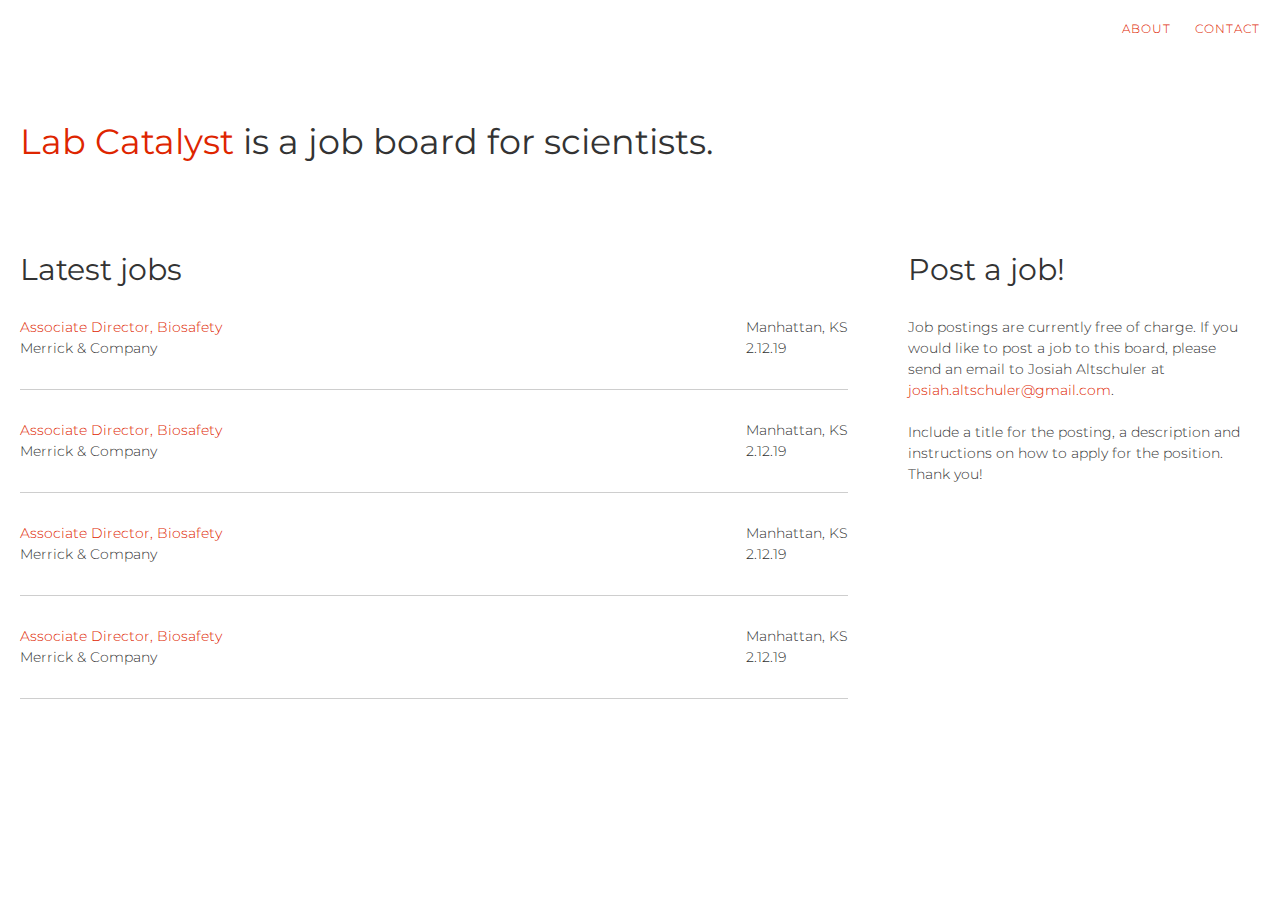
==== index.html @ abab9d82 "added google analytics" ====
<!DOCTYPE html>
<html lang="en-US">
  <head>
		<!-- Global site tag (gtag.js) - Google Analytics -->
		<script async src="https://www.googletagmanager.com/gtag/js?id=UA-3525542-30"></script>
		<script>
			window.dataLayer = window.dataLayer || [];
			function gtag(){dataLayer.push(arguments);}
			gtag('js', new Date());

			gtag('config', 'UA-3525542-30');
		</script>

    <meta http-equiv="Content-Type" content="text/html; charset=UTF-8" />

    <meta name="viewport" content="width=device-width, initial-scale=1" />

    <title>Lab Catalyst - A job board for scientists.</title>
    <link rel="stylesheet" href="./css/style.css" type="text/css" media="all" />
    <link
      href="https://fonts.googleapis.com/css?family=Montserrat:300,400,700"
      rel="stylesheet"
    />
  </head>

  <body>
    <header role="banner">
      <div class="container">
        <nav role="navigation">
          <div>
            <ul aria-expanded="false">
              <li>
                <a
                  href="https://www.linkedin.com/in/josiahaltschuler/"
                  target="_blank"
                  >About</a
                >
              </li>
              <li>
                <a href="https://github.com/josiahaltschuler" target="_blank"
                  >Contact</a
                >
              </li>
            </ul>
          </div>
        </nav>
      </div>
    </header>

    <div class="container">
      <article>
        <h1 class="intro">
          <span class="red">Lab Catalyst</span> is a job board for scientists.
        </h1>
      </article>

      <div class="column jobs">
        <h2>Latest jobs</h2>

        <article class="job clear">
          <div class="title-company">
            <a target="_blank" href="http://projectquorum.org"
              >Associate Director, Biosafety</a
            >
            <br />Merrick & Company
          </div>
          <div class="location-date">
            Manhattan, KS
            <br />2.12.19
          </div>
        </article>

        <article class="job clear">
          <div class="title-company">
            <a target="_blank" href="http://projectquorum.org"
              >Associate Director, Biosafety</a
            >
            <br />Merrick & Company
          </div>
          <div class="location-date">
            Manhattan, KS
            <br />2.12.19
          </div>
        </article>

        <article class="job clear">
          <div class="title-company">
            <a target="_blank" href="http://projectquorum.org"
              >Associate Director, Biosafety</a
            >
            <br />Merrick & Company
          </div>
          <div class="location-date">
            Manhattan, KS
            <br />2.12.19
          </div>
        </article>

        <article class="job clear">
          <div class="title-company">
            <a target="_blank" href="http://projectquorum.org"
              >Associate Director, Biosafety</a
            >
            <br />Merrick & Company
          </div>
          <div class="location-date">
            Manhattan, KS
            <br />2.12.19
          </div>
        </article>
      </div>

      <!-- <div class="column">
			<h2>Articles</h2>

			<p>2.15.19 - <a href="./articles/how-to-clear-cache-in-chrome-on-windows">How to Clear the Cache in Chrome on Windows</a></p>

			<p>2.7.19 - <a href="./articles/what-are-salts-and-keys-in-wordpress">What are salts and keys in WordPress?</a></p>
		</div> -->

      <div class="column post-job">
        <h2>Post a job!</h2>

        <p>
          Job postings are currently free of charge. If you would like to post a
          job to this board, please send an email to Josiah Altschuler at
          <a href="mailto:josiah.altschuler@gmail.com"
            >josiah.altschuler@gmail.com</a
          >.
        </p>
        <p>
          Include a title for the posting, a description and
          instructions on how to apply for the position. Thank you!
        </p>
      </div>

      <div class="clear"></div>
    </div>
    <!-- .container -->
  </body>
</html>
---- css/style.css ----
/*
Normalizing styles have been helped along thanks to the fine work of
Nicolas Gallagher and Jonathan Neal http://necolas.github.com/normalize.css/
*/

/*--------------------------------------------------------------
>>> TABLE OF CONTENTS:
----------------------------------------------------------------
# Normalize
# Typography
# Elements
# Forms
# Navigation
	## Links
	## Menus
# Accessibility
# Alignments
# Clearings
# Widgets
# Content
    ## Posts and pages
	## Asides
	## Comments
# Infinite scroll
# Media
	## Captions
	## Galleries
--------------------------------------------------------------*/

/*--------------------------------------------------------------
# Normalize
--------------------------------------------------------------*/

html {
	font-family: "Open Sans", sans-serif;
	-webkit-text-size-adjust: 100%;
	-ms-text-size-adjust: 100%;
}

body {
	margin: 0;
}

article, aside, details, figcaption, figure, footer, header, main, menu, nav, section, summary {
	display: block;
}

article {
	padding: 30px 0;
}

article:first-of-type {
	padding-top: 0;
}

article.job {
	border-bottom: 1px solid #cecece;
}

article::before, article::after {
	content: "";
	display: table;
}

article::before, article::after {
	content: "";
	display: table;
}

article::after {
	clear: both;
}

audio, canvas, progress, video {
	display: inline-block;
	vertical-align: baseline;
}

audio:not([controls]) {
	display: none;
	height: 0;
}

[hidden], template {
	display: none;
}

a {
	background-color: transparent;
}

a:active, a:hover {
	outline: 0;
}

abbr[title] {
	border-bottom: 1px dotted;
}

b, strong {
	font-weight: bold;
}

dfn {
	font-style: italic;
}

h1 {
	font-size: 2em;
	margin: 0.67em 0;
}

mark {
	background: #ff0;
	color: #000;
}

small {
	font-size: 80%;
}

sub, sup {
	font-size: 75%;
	line-height: 0;
	position: relative;
	vertical-align: baseline;
}

sup {
	top: -0.5em;
}

sub {
	bottom: -0.25em;
}

img {
	border: 0;
}

svg:not(:root) {
	overflow: hidden;
}

figure {
	margin: 1em 40px;
}

hr {
	box-sizing: content-box;
	height: 0;
}

pre {
	overflow: auto;
}

code, kbd, pre, samp {
	font-family: monospace, monospace;
	font-size: 1em;
}

button, input, optgroup, select, textarea {
	color: inherit;
	font: inherit;
	margin: 0;
}

button {
	overflow: visible;
}

button, select {
	text-transform: none;
}

button, html input[type="button"], input[type="reset"], input[type="submit"] {
	-webkit-appearance: button;
	cursor: pointer;
}

button[disabled], html input[disabled] {
	cursor: default;
}

button::-moz-focus-inner, input::-moz-focus-inner {
	border: 0;
	padding: 0;
}

input {
	line-height: normal;
}

input[type="checkbox"], input[type="radio"] {
	box-sizing: border-box;
	padding: 0;
}

input[type="number"]::-webkit-inner-spin-button, input[type="number"]::-webkit-outer-spin-button {
	height: auto;
}

input[type="search"] {
	-webkit-appearance: textfield;
	box-sizing: content-box;
}

input[type="search"]::-webkit-search-cancel-button, input[type="search"]::-webkit-search-decoration {
	-webkit-appearance: none;
}

fieldset {
	border: 1px solid #c0c0c0;
	margin: 0 2px;
	padding: 0.35em 0.625em 0.75em;
}

legend {
	border: 0;
	padding: 0;
}

textarea {
	overflow: auto;
}

optgroup {
	font-weight: bold;
}

table {
	border-collapse: collapse;
	border-spacing: 0;
}

td, th {
	padding: 0;
}

/*--------------------------------------------------------------
# Typography
--------------------------------------------------------------*/

body, button, input, select, textarea {
	color: #333333;
	font-size: 14px;
	font-weight: 300;
	line-height: 1.5;
	font-family: "Montserrat", sans-serif;
}

h1, h2, h3, h4, h5, h6 {
	/* margin-bottom: 15px; */
}

h3 {
	font-weight: 300;
	margin: 1.7em 0 0.3em;
	font-size: 18px;
}

@media screen and (max-width: 600px) {
	h3 {
	}
}

h1, h1 a, h1 a:visited, h2, h2 a, h2 a:visited, h4, h4 a, h5, h5 a, h6, h6 a {
	clear: both;
	font-weight: 400;
	color: #333333;
}

h1 a:hover, h1 a:focus, h2 a:hover, h2 a:focus, h3 a:hover, h3 a:focus, h4 a:hover, h4 a:focus, h5 a:hover, h5 a:focus, h6 a:hover, h6 a:focus {
	text-decoration: underline;
	color: #333333;
}

h1.intro a {
	font-family: "Montserrat", sans-serif;
	font-size: 35px;
	/* line-height: 1; */
	//color: #de2500;
	text-decoration: none;
	transition: all 0.5s ease 0s;
}

h1.intro {
	font-family: "Montserrat", sans-serif;
	font-size: 35px;
}

@media screen and (max-width: 600px) {
	h1.intro {
		font-size: 24px;
		margin: 1em 0 0.5em;
	}
}

.red {
	color: #de2500;
}

@media screen and (max-width: 600px) {
	h1.site-title a {
		font-size: 22px;
	}
}

h1.site-title a:visited {
	color: #de2500;
}

h1.site-title a:hover, h1.site-title a:focus, h1.site-title a:active {
	color: #ff4f24;
}

h2 {
	font-size: 30px;
	font-family: "Montserrat", sans-serif;
}

@media screen and (max-width: 600px) {
	h2 {
		font-size: 22px;
	}
}

p {
	margin: 0 0 1.5em;
	font-size: 14px;
	font-weight: 300;
}

/* @media screen and (max-width: 600px) {
	p {
		line-height: 22px;
		font-weight: 300;
	}
} */

dfn, cite, em, i {
	font-style: italic;
	font-weight: 300;
}

blockquote {
	margin: 0 1.5em;
}

address {
	margin: 0 0 1.5em;
}

pre {
	background: #eee;
	font-family: "Courier 10 Pitch", Courier, monospace;
	font-size: 15px;
	font-size: 0.9375rem;
	line-height: 1.6;
	margin-bottom: 1.6em;
	max-width: 100%;
	overflow: auto;
	padding: 1.6em;
}

code, kbd, tt, var {
	font-family: Monaco, Consolas, "Andale Mono", "DejaVu Sans Mono", monospace;
	font-size: 15px;
	font-size: 0.9375rem;
}

abbr, acronym {
	border-bottom: 1px dotted #666;
	cursor: help;
}

mark, ins {
	background: #fff9c0;
	text-decoration: none;
}

big {
	font-size: 125%;
}

/* @media screen and (max-width: 1000px) {
	br {
		display: none;
	}
} */

.column {
	float: left;
	width: 33%;
	padding: 0 20px;
	margin-bottom: 50px;
}

.column:first-of-type {
	padding-left: 0;
}

.column:last-of-type {
	padding-right: 0;
}

.column.jobs {
	width: 70%;
	padding-right: 40px;
}

.column.post-job {
	width: 30%;
}

@media screen and (max-width: 600px) {
	.column, .column.jobs, .column.post-job {
		float: none;
		width: 100%;
		padding: 0;
	}
}


/*--------------------------------------------------------------
# Elements
--------------------------------------------------------------*/

html {
	box-sizing: border-box;
}

*, *:before, *:after {
	/* Inherit box-sizing to make it easier to change the property for components that leverage other behavior; see http://css-tricks.com/inheriting-box-sizing-probably-slightly-better-best-practice/ */
	box-sizing: inherit;
}

body {
	background-color: #ffffff;
}

.container {
	margin: 0 auto;
	max-width: 1290px;
	width: 100%;
}

@media screen and (max-width: 1290px) {
	.container {
		padding: 0 20px;
	}
}

header {
	margin-bottom: 55px;
}

@media screen and (max-width: 600px) {
	header {
		margin-bottom: 0;
	}
}

blockquote:before, blockquote:after, q:before, q:after {
	content: "";
}

blockquote, q {
	quotes: "" "";
}

hr {
	background-color: #ccc;
	border: 0;
	height: 1px;
	margin-bottom: 1.5em;
}

ul, ol {
	margin: 0 0 1.5em 0;
}

ul {
	list-style: disc;
}

ol {
	list-style: decimal;
}

li>ul, li>ol {
	margin-bottom: 0;
	margin-left: 1.5em;
}

/*--------------------------------------------------------------
## Links
--------------------------------------------------------------*/

a {
	color: #de2500;
	text-decoration: none;
	transition: all 0.5s ease 0s;
	word-wrap: break-word;
}

a:visited {
	color: #de2500;
}

a:hover, a:focus, a:active {
	color: #ff4f24;
}

a:focus {
	outline: thin dotted;
}

a:hover, a:active {
	outline: 0;
}

/*--------------------------------------------------------------
## Menus
--------------------------------------------------------------*/

nav {
	float: right;
	padding-top: 20px;
}

@media screen and (max-width: 600px) {
	nav {
		padding-top: 1px;
		float: none;
		clear: both;
	}
	nav a i {
		font-size: 1.8em;
	}
	header {
		padding: 10px 0;
	}
}

nav ul {
	list-style: none;
	margin: 0;
	padding-left: 0;
}

nav li {
	float: left;
	position: relative;
	padding: 0 12px;
}

nav li.current_page_item a {
	color: #ffffff;
}

nav li:first-of-type {
	padding-left: 0;
}

nav li:last-of-type {
	padding-right: 0;
}

nav a {
	display: block;
	text-decoration: none;
	color: #de2500;
	font-family: "Montserrat", sans-serif;
	font-size: 12px;
	letter-spacing: 1px;
	transition: all 0.5s ease 0s;
	text-transform: uppercase;
}

nav a:hover {
	color: #888;
}

/*--------------------------------------------------------------
# Accessibility
--------------------------------------------------------------*/

/* Text meant only for screen readers. */

.screen-reader-text {
	clip: rect(1px, 1px, 1px, 1px);
	position: absolute !important;
	height: 1px;
	width: 1px;
	overflow: hidden;
}

.screen-reader-text:hover, .screen-reader-text:active, .screen-reader-text:focus {
	background-color: #f1f1f1;
	border-radius: 3px;
	box-shadow: 0 0 2px 2px rgba(0, 0, 0, 0.6);
	clip: auto !important;
	color: #21759b;
	display: block;
	font-size: 14px;
	font-size: 0.875rem;
	font-weight: bold;
	height: auto;
	left: 5px;
	line-height: normal;
	padding: 15px 23px 14px;
	text-decoration: none;
	top: 5px;
	width: auto;
	z-index: 100000;
	/* Above WP toolbar. */
}


/*--------------------------------------------------------------
# Clearings
--------------------------------------------------------------*/

.clear:before, .clear:after, .entry-content:before, .entry-content:after, .comment-content:before, .comment-content:after, header:before, header:after, .site-content:before, .site-content:after, footer:before, footer:after {
	content: "";
	display: table;
}

.clear:after, .entry-content:after, .comment-content:after, header:after, .site-content:after, footer:after {
	clear: both;
}


.title-company {
	float: left;
	clear: none;
	display: inline;
}

.location-date {
	float: right;
	clear: none;
	display: inline;
}
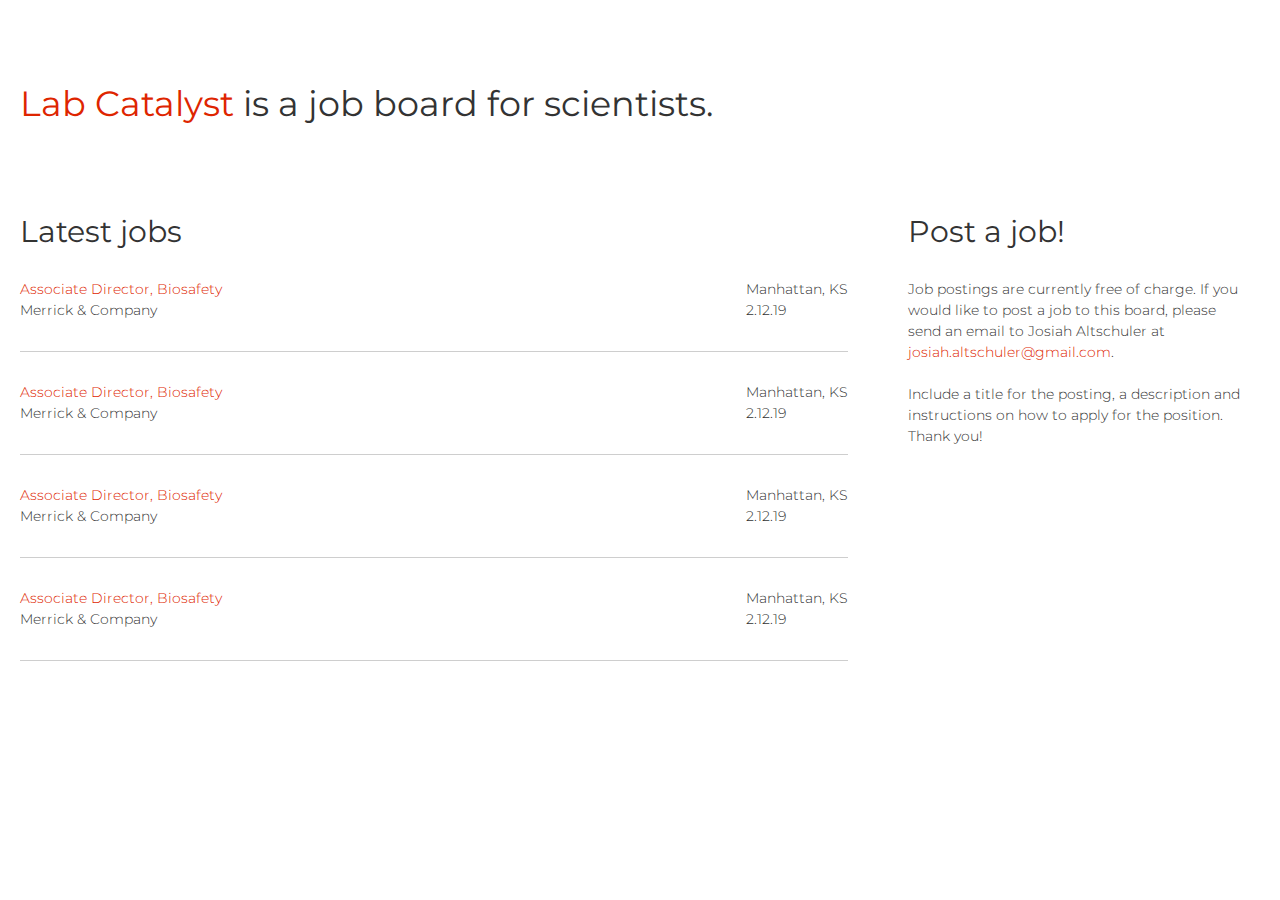
==== commit 2f9491f7: "removed top menu" ====
--- a/index.html
+++ b/index.html
@@ -25,7 +25,7 @@
 
   <body>
     <header role="banner">
-      <div class="container">
+      <!-- <div class="container">
         <nav role="navigation">
           <div>
             <ul aria-expanded="false">
@@ -44,7 +44,7 @@
             </ul>
           </div>
         </nav>
-      </div>
+      </div> -->
     </header>
 
     <div class="container">
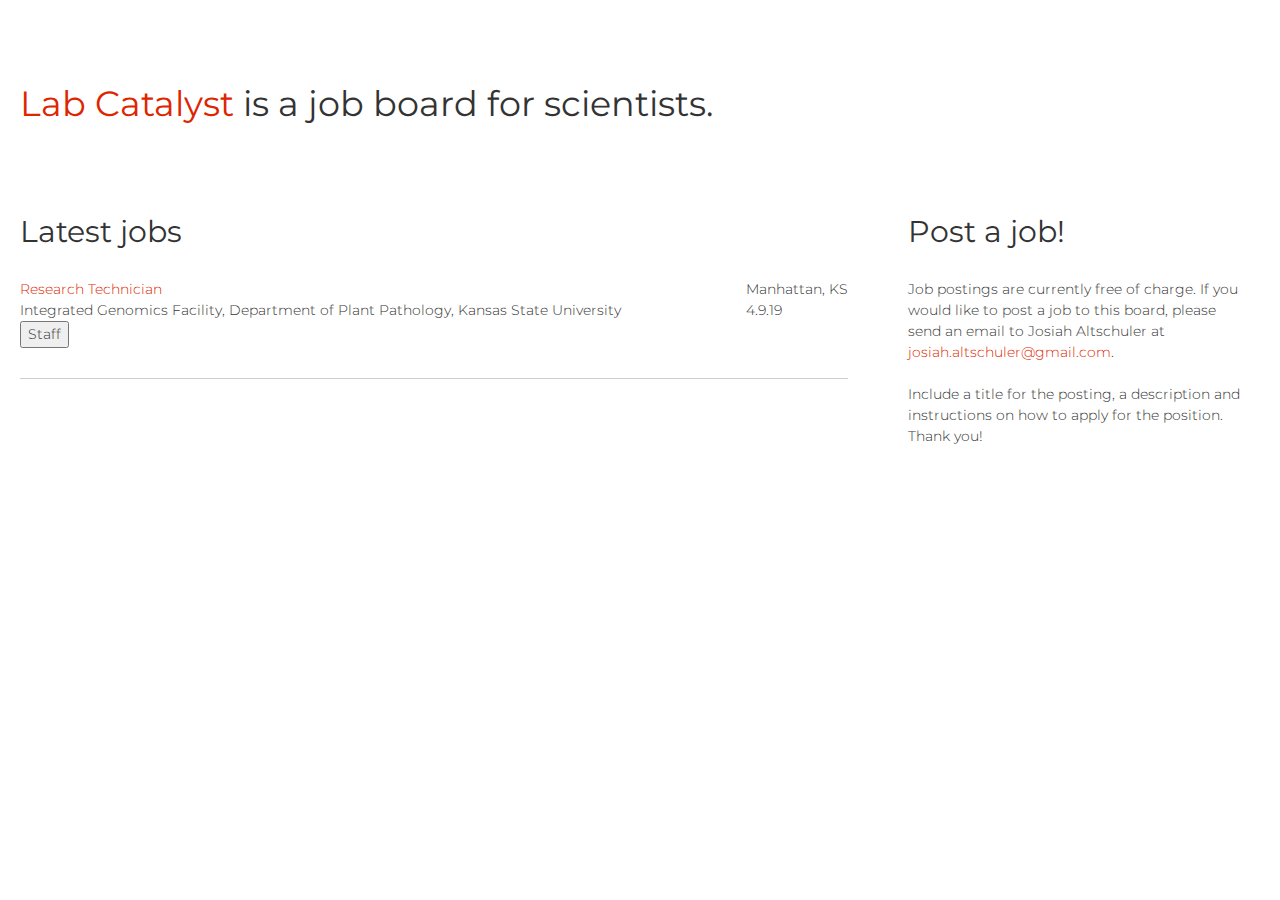
==== commit 9cdd5266: "added a real job posting" ====
--- a/index.html
+++ b/index.html
@@ -59,17 +59,18 @@
 
         <article class="job clear">
           <div class="title-company">
-            <a target="_blank" href="http://projectquorum.org"
-              >Associate Director, Biosafety</a
+            <a target="_blank" href="http://careers.k-state.edu//cw/en-us/job/506970/research-technician"
+              >Research Technician</a
             >
-            <br />Merrick & Company
+						<br />Integrated Genomics Facility, Department of Plant Pathology, Kansas State University
+						<br /><button>Staff</button>
           </div>
           <div class="location-date">
             Manhattan, KS
-            <br />2.12.19
+            <br />4.9.19
           </div>
         </article>
-
+<!-- 
         <article class="job clear">
           <div class="title-company">
             <a target="_blank" href="http://projectquorum.org"
@@ -107,7 +108,7 @@
             Manhattan, KS
             <br />2.12.19
           </div>
-        </article>
+        </article> -->
       </div>
 
       <!-- <div class="column">
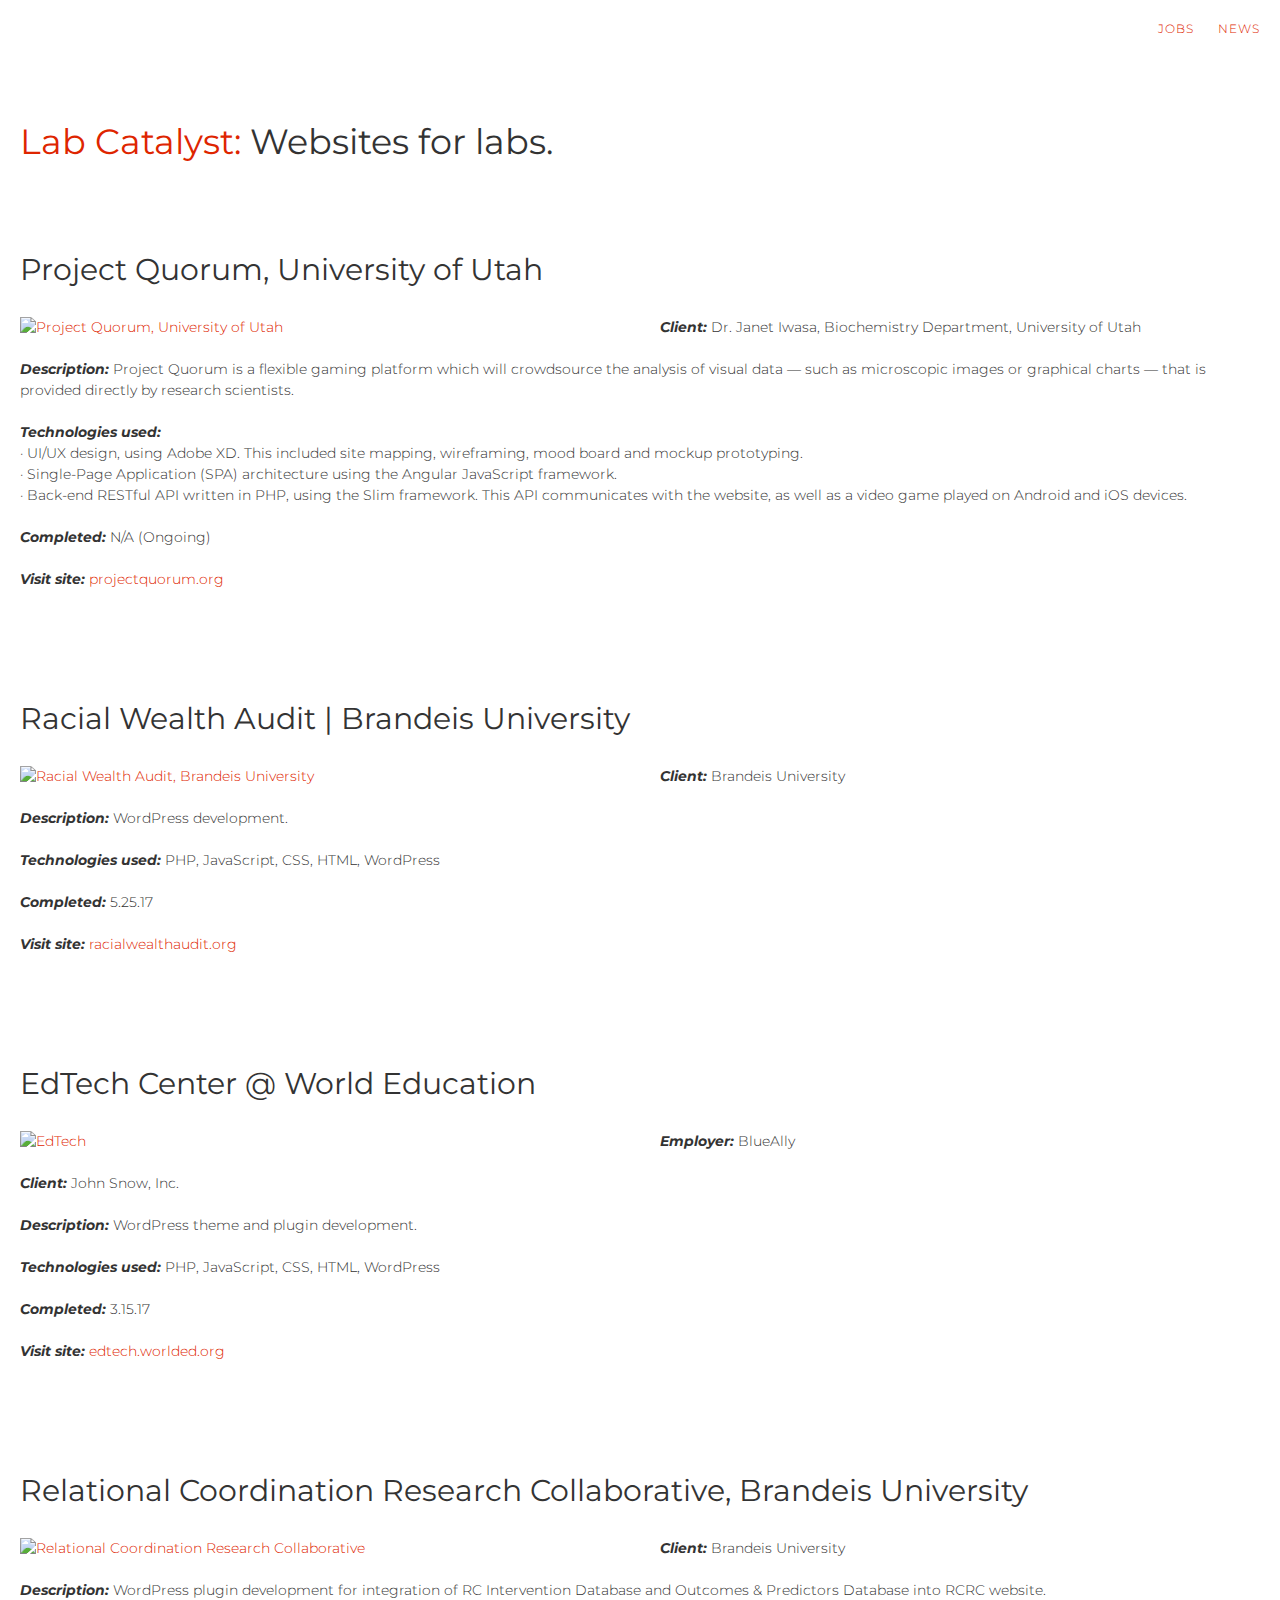
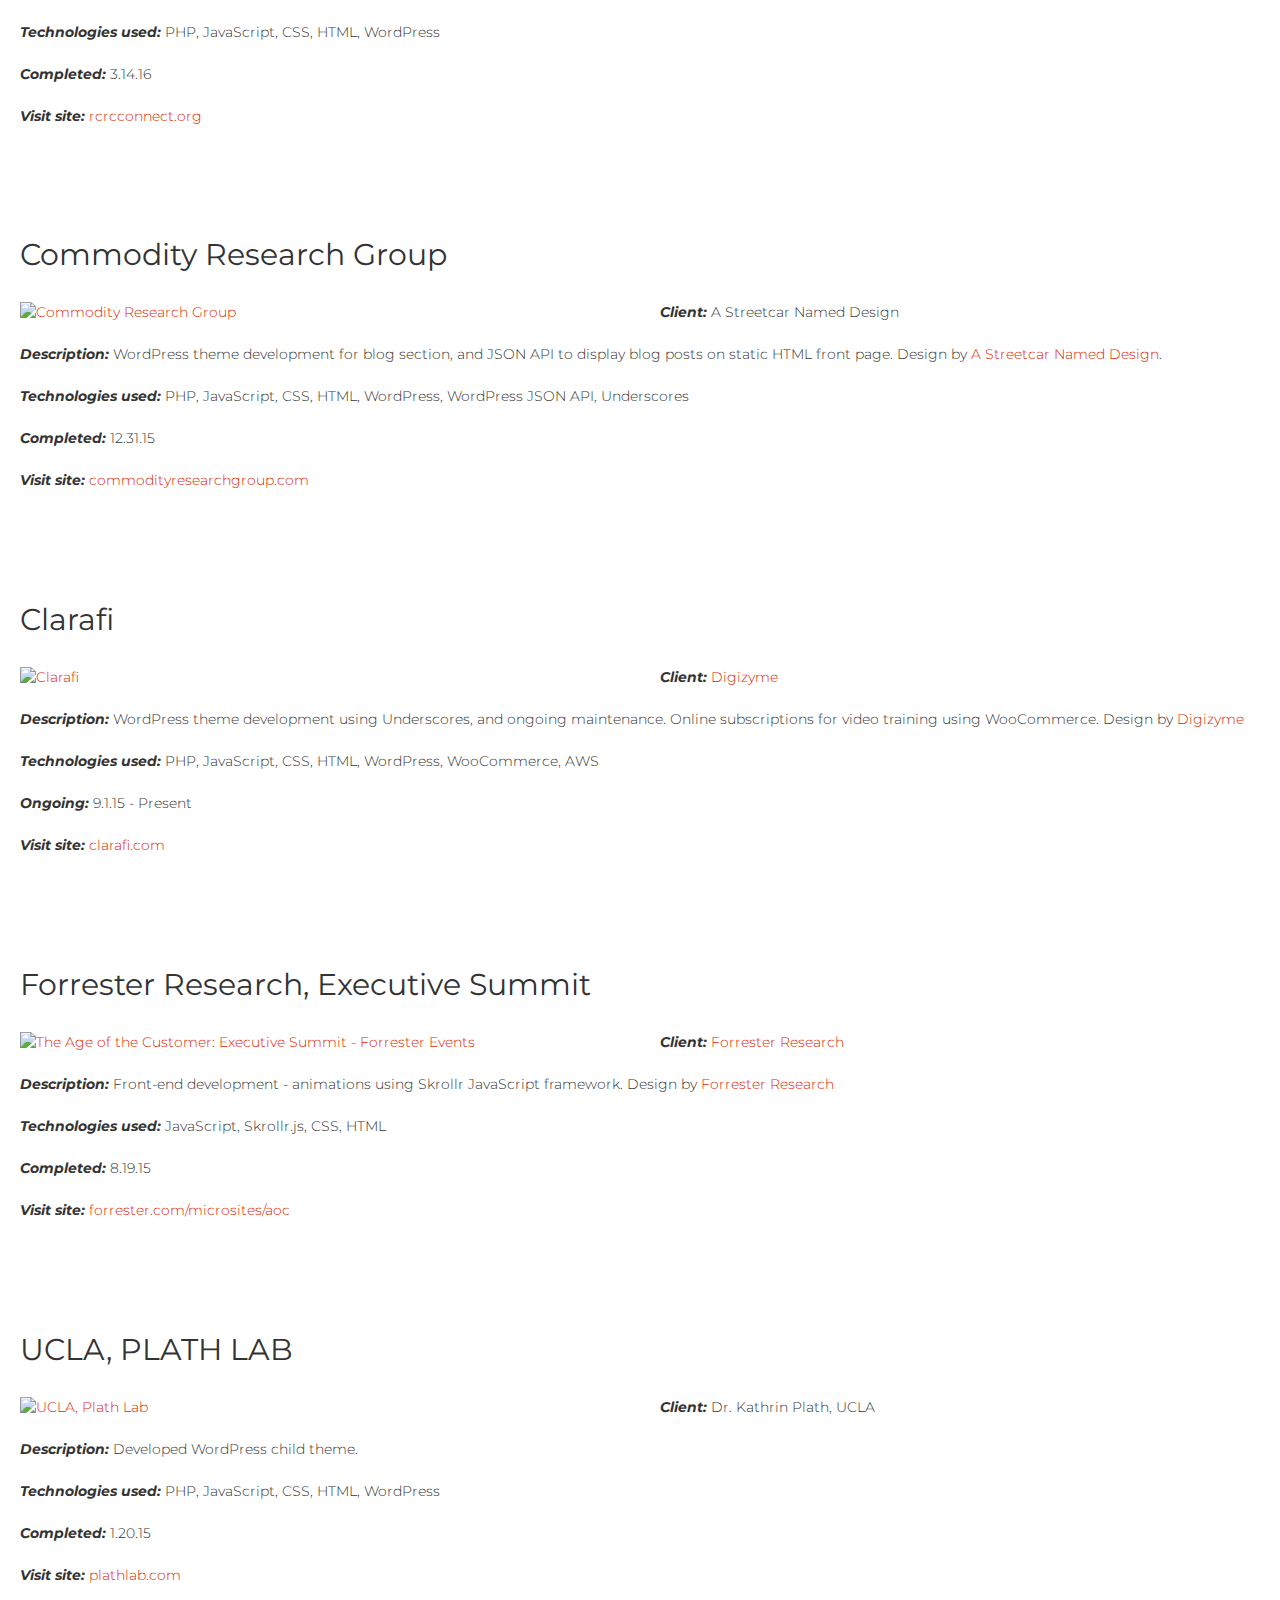
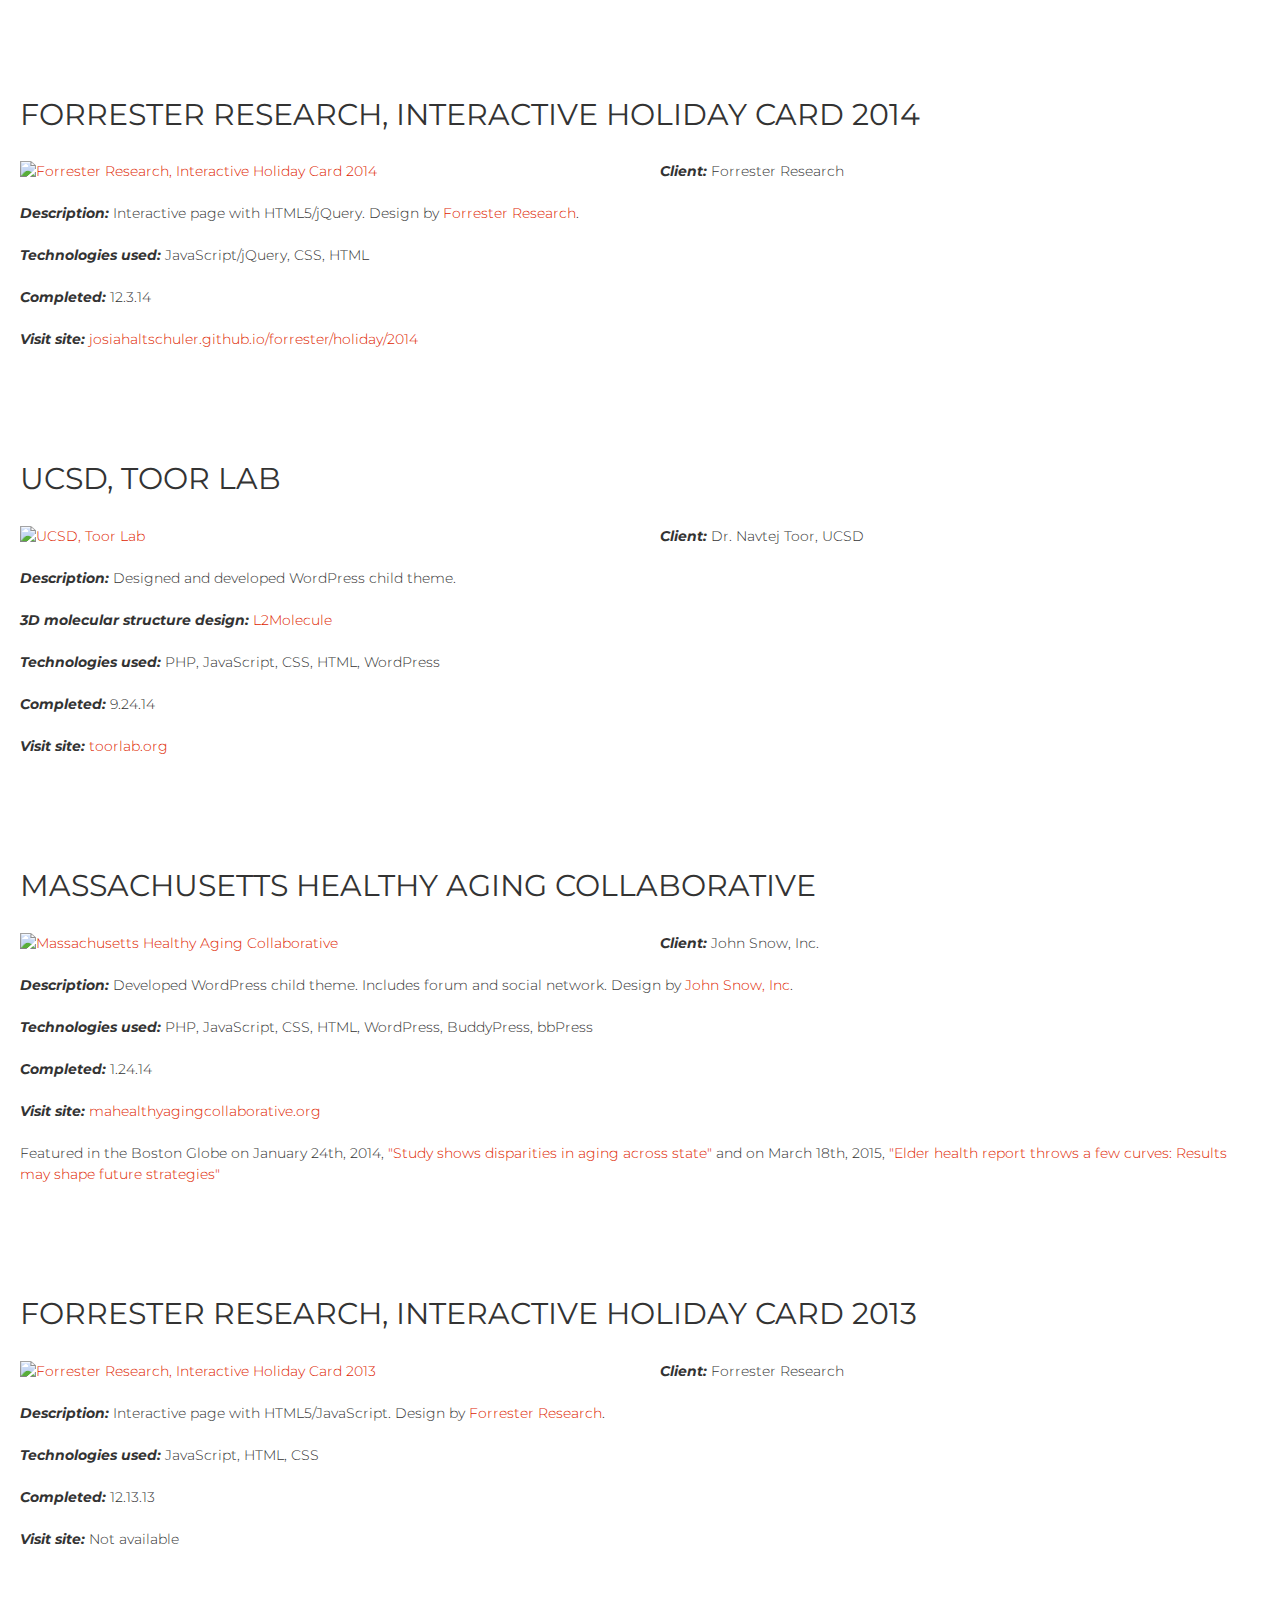
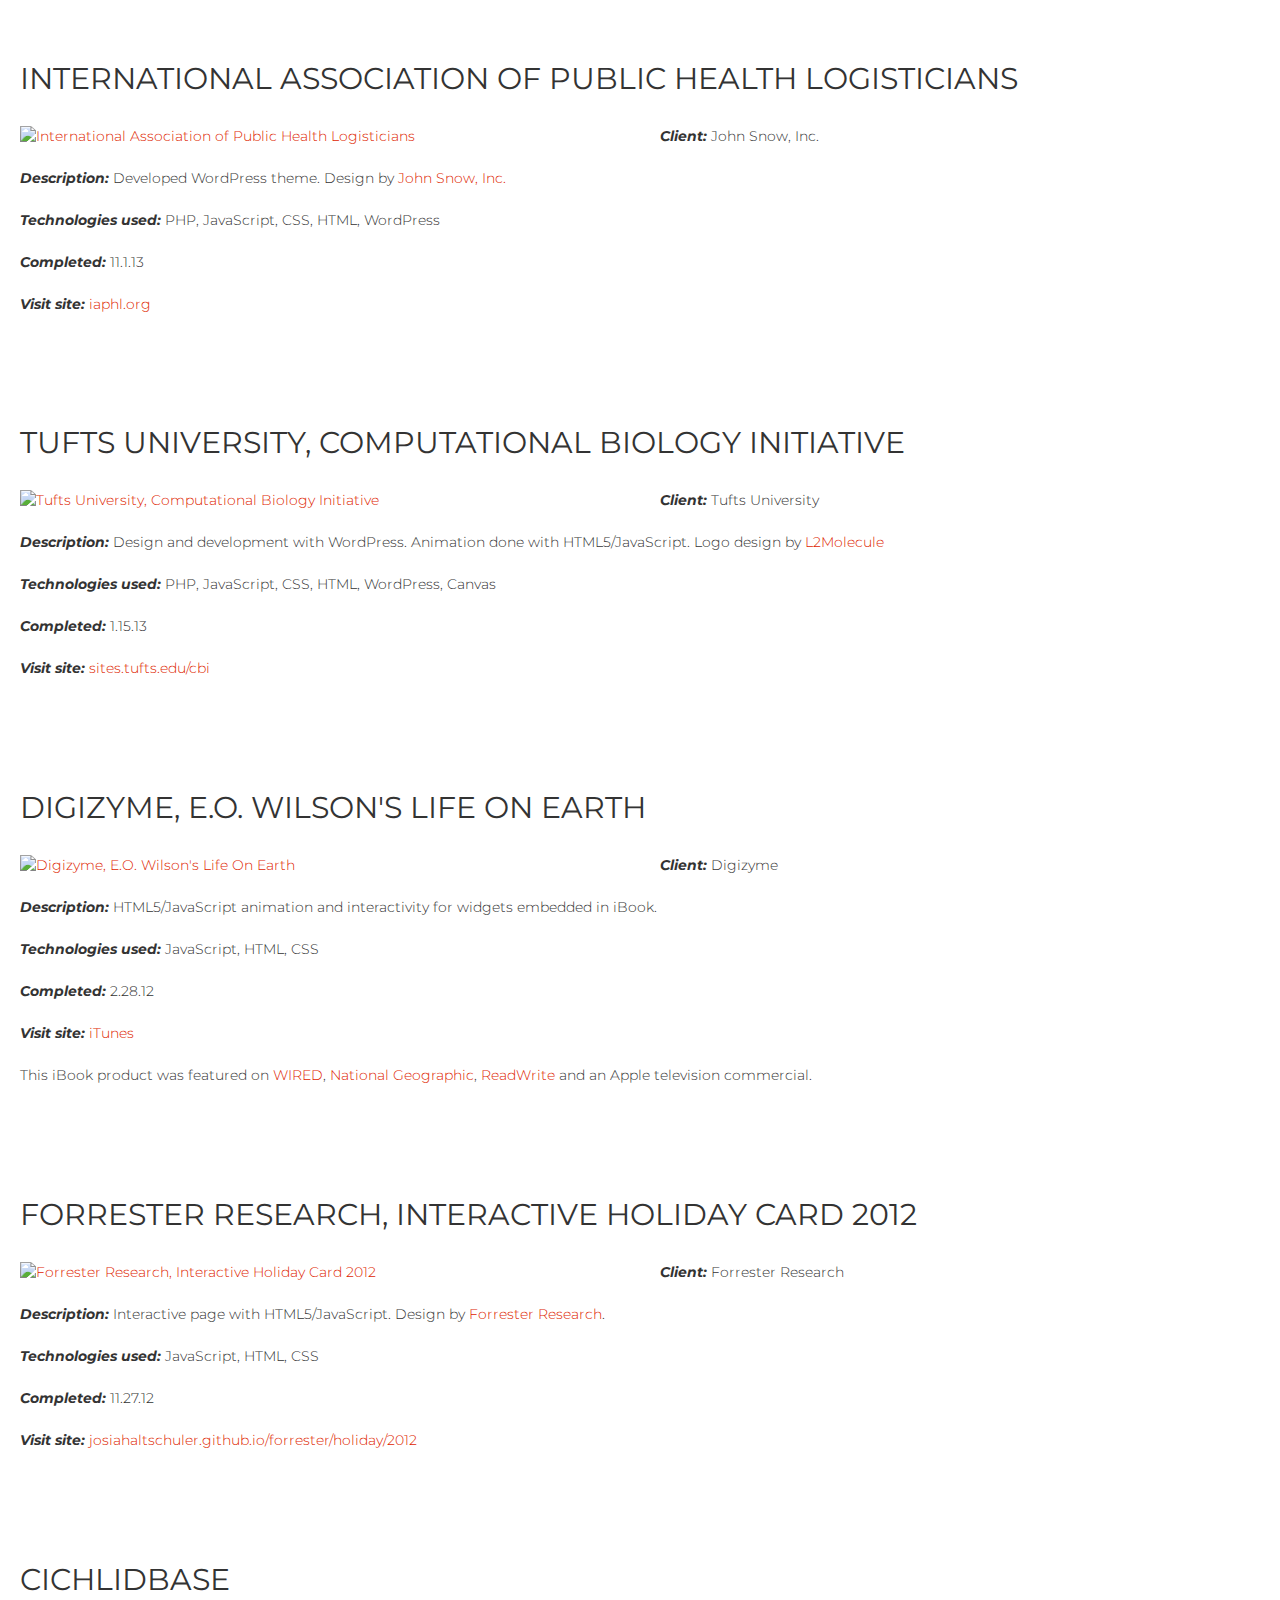
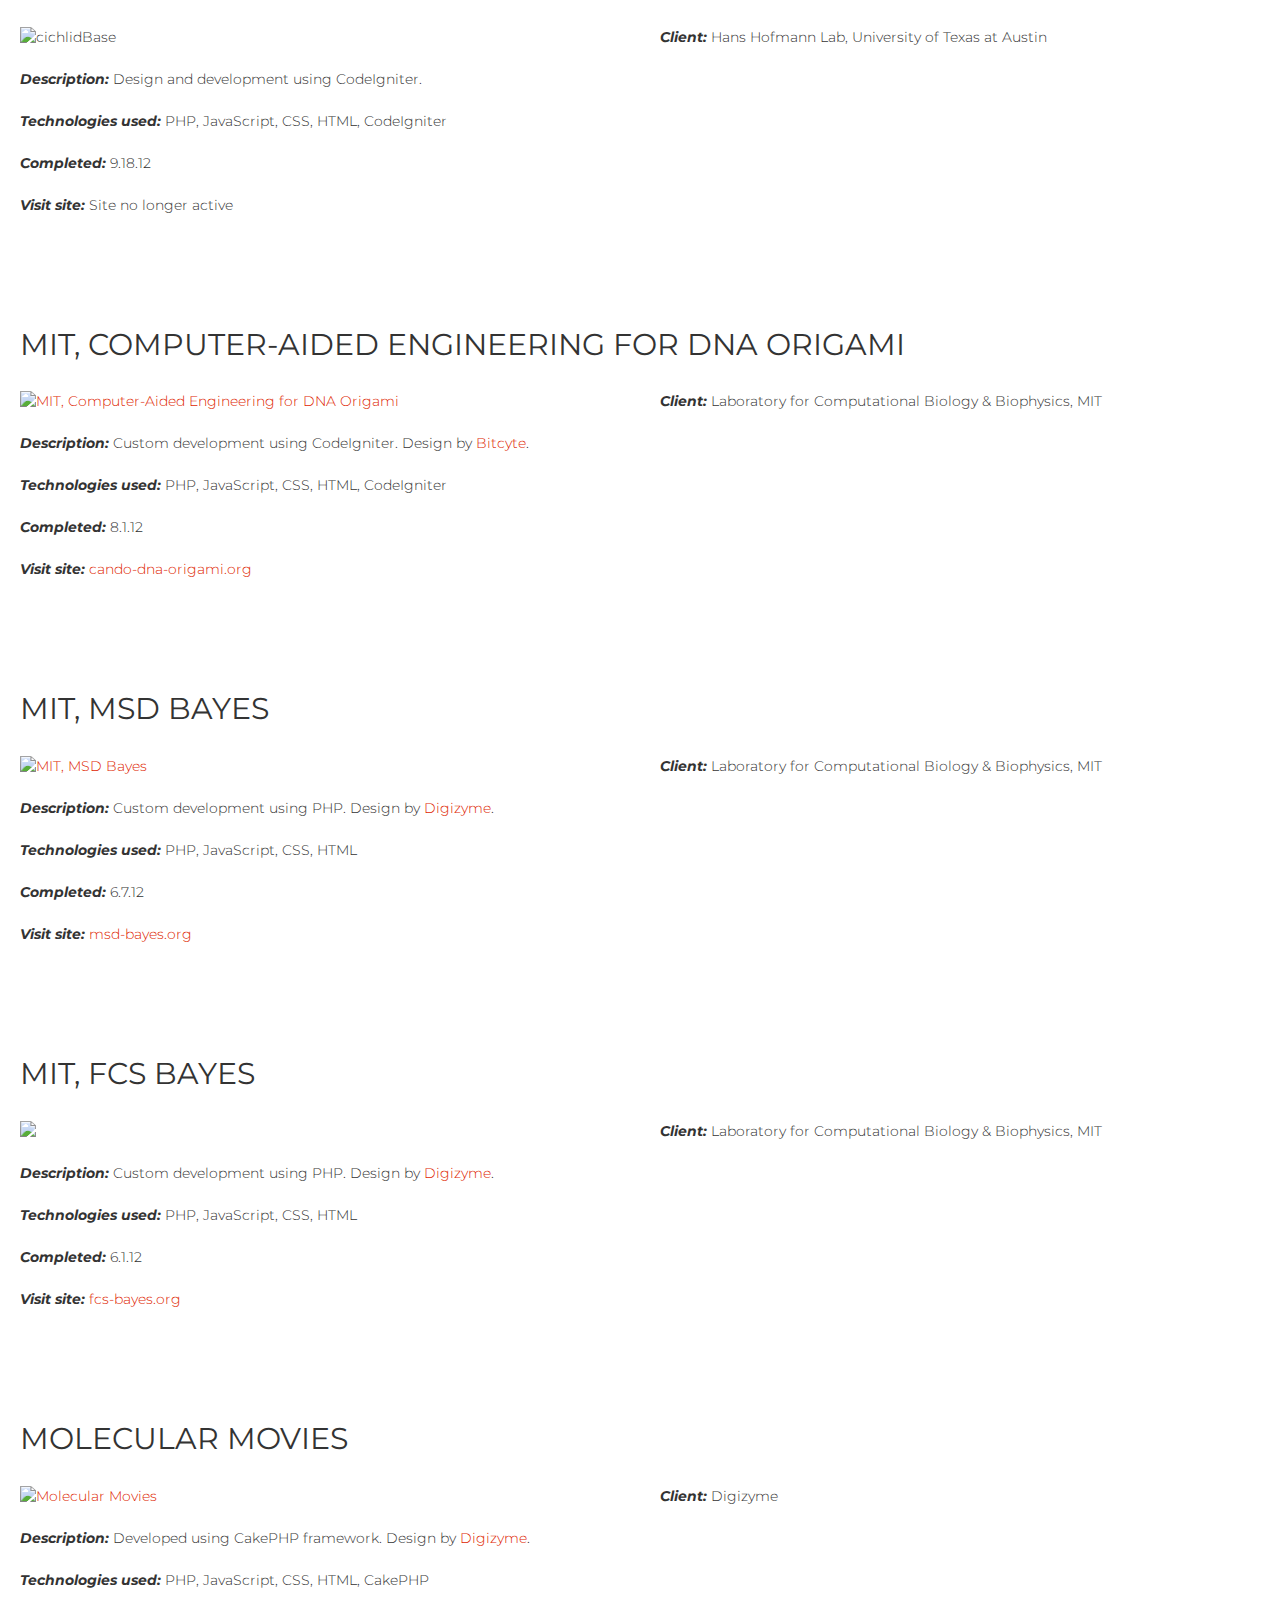
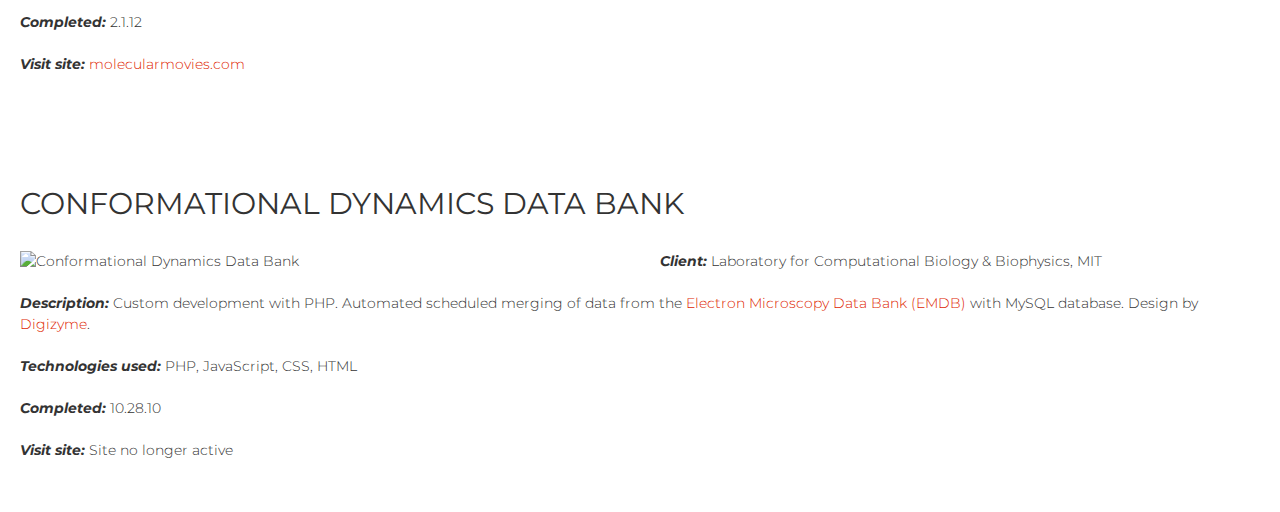
==== commit f05bfbc9: "changed home page to showcase latest work instead of jobs" ====
--- a/index.html
+++ b/index.html
@@ -23,118 +23,394 @@
     />
   </head>
 
-  <body>
+  <body class="home">
     <header role="banner">
-      <!-- <div class="container">
+      <div class="container">
         <nav role="navigation">
           <div>
             <ul aria-expanded="false">
               <li>
-                <a
-                  href="https://www.linkedin.com/in/josiahaltschuler/"
-                  target="_blank"
-                  >About</a
-                >
+                <a href="./jobs">Jobs</a>
               </li>
               <li>
-                <a href="https://github.com/josiahaltschuler" target="_blank"
-                  >Contact</a
-                >
+                <a href="./news">News</a>
               </li>
             </ul>
           </div>
         </nav>
-      </div> -->
+      </div>
     </header>
 
     <div class="container">
       <article>
         <h1 class="intro">
-          <span class="red">Lab Catalyst</span> is a job board for scientists.
+          <span class="red">Lab Catalyst:</span> Websites for labs.
         </h1>
       </article>
 
-      <div class="column jobs">
-        <h2>Latest jobs</h2>
-
-        <article class="job clear">
-          <div class="title-company">
-            <a target="_blank" href="http://careers.k-state.edu//cw/en-us/job/506970/research-technician"
-              >Research Technician</a
-            >
-						<br />Integrated Genomics Facility, Department of Plant Pathology, Kansas State University
-						<br /><button>Staff</button>
-          </div>
-          <div class="location-date">
-            Manhattan, KS
-            <br />4.9.19
-          </div>
-        </article>
-<!-- 
-        <article class="job clear">
-          <div class="title-company">
-            <a target="_blank" href="http://projectquorum.org"
-              >Associate Director, Biosafety</a
-            >
-            <br />Merrick & Company
-          </div>
-          <div class="location-date">
-            Manhattan, KS
-            <br />2.12.19
-          </div>
-        </article>
-
-        <article class="job clear">
-          <div class="title-company">
-            <a target="_blank" href="http://projectquorum.org"
-              >Associate Director, Biosafety</a
-            >
-            <br />Merrick & Company
-          </div>
-          <div class="location-date">
-            Manhattan, KS
-            <br />2.12.19
-          </div>
-        </article>
-
-        <article class="job clear">
-          <div class="title-company">
-            <a target="_blank" href="http://projectquorum.org"
-              >Associate Director, Biosafety</a
-            >
-            <br />Merrick & Company
-          </div>
-          <div class="location-date">
-            Manhattan, KS
-            <br />2.12.19
-          </div>
-        </article> -->
-      </div>
-
-      <!-- <div class="column">
-			<h2>Articles</h2>
-
-			<p>2.15.19 - <a href="./articles/how-to-clear-cache-in-chrome-on-windows">How to Clear the Cache in Chrome on Windows</a></p>
-
-			<p>2.7.19 - <a href="./articles/what-are-salts-and-keys-in-wordpress">What are salts and keys in WordPress?</a></p>
-		</div> -->
-
-      <div class="column post-job">
-        <h2>Post a job!</h2>
-
-        <p>
-          Job postings are currently free of charge. If you would like to post a
-          job to this board, please send an email to Josiah Altschuler at
-          <a href="mailto:josiah.altschuler@gmail.com"
-            >josiah.altschuler@gmail.com</a
-          >.
-        </p>
-        <p>
-          Include a title for the posting, a description and
-          instructions on how to apply for the position. Thank you!
-        </p>
-      </div>
-
+      <div>
+        <article>
+          <h2><a href="http://projectquorum.org" target="_blank">Project Quorum, University of Utah</a></h2>
+          <p>
+            <a href="http://projectquorum.org" target="_blank"><img src="./img/projectquorum.png" alt="Project Quorum, University of Utah"></a>
+            <p><em><strong>Client:</strong></em> Dr. Janet Iwasa, Biochemistry Department, University of Utah
+            <br>
+            <p><em><strong>Description:</strong></em> Project Quorum is a flexible gaming platform which will crowdsource the analysis of visual data — such as microscopic images or graphical charts — that is provided directly by research scientists.
+            <br>
+            <p><em><strong>Technologies used:</strong></em><br>
+            · UI/UX design, using Adobe XD. This included site mapping, wireframing, mood board and mockup prototyping.<br>
+            · Single-Page Application (SPA) architecture using the Angular JavaScript framework.<br>
+            · Back-end RESTful API written in PHP, using the Slim framework. This API communicates with the website, as well as a video game played on Android and iOS devices.
+            <br>
+            <p><em><strong>Completed:</strong></em> N/A (Ongoing)
+            <br>
+            <p><em><strong>Visit site:</strong></em> <a target="_blank" href="http://projectquorum.org">projectquorum.org</a>
+          </p>
+        </article>
+  
+        <article>
+          <h2><a href="http://racialwealthaudit.org/" target="_blank">Racial Wealth Audit | Brandeis University</a></h2>
+          <p>
+            <a href="http://racialwealthaudit.org/" target="_blank"><img src="./img/racialwealthaudit.png" alt="Racial Wealth Audit, Brandeis University"></a>
+            <p><em><strong>Client:</strong></em> Brandeis University
+            <br>
+            <p><em><strong>Description:</strong></em> WordPress development.
+            <br>
+            <p><em><strong>Technologies used:</strong></em> PHP, JavaScript, CSS, HTML, WordPress
+            <br>
+            <p><em><strong>Completed:</strong></em> 5.25.17
+            <br>
+            <p><em><strong>Visit site:</strong></em> <a target="_blank" href="http://racialwealthaudit.org/">racialwealthaudit.org</a>
+          </p>
+        </article>
+        
+        <article>
+          <h2><a href="https://edtech.worlded.org/" target="_blank">EdTech Center @ World Education</a></h2>
+          <p>
+            <a href="https://edtech.worlded.org/" target="_blank"><img src="./img/edtech.jpg" alt="EdTech"></a>
+            <p><em><strong>Employer:</strong></em> BlueAlly
+            <br>
+            <p><em><strong>Client:</strong></em> John Snow, Inc.
+            <br>
+            <p><em><strong>Description:</strong></em> WordPress theme and plugin development.
+            <br>
+            <p><em><strong>Technologies used:</strong></em> PHP, JavaScript, CSS, HTML, WordPress
+            <br>
+            <p><em><strong>Completed:</strong></em> 3.15.17
+            <br>
+            <p><em><strong>Visit site:</strong></em> <a target="_blank" href="https://edtech.worlded.org/">edtech.worlded.org</a>
+          </p>
+        </article>
+  
+        <article>
+          <h2><a href="https://rcrcconnect.org/" target="_blank">Relational Coordination Research Collaborative, Brandeis University</a></h2>
+          <p>
+            <a href="https://rcrcconnect.org/" target="_blank"><img src="./img/brandeis.png" alt="Relational Coordination Research Collaborative"></a>
+            <p><em><strong>Client:</strong></em> Brandeis University
+            <br>
+            <p><em><strong>Description:</strong></em> WordPress plugin development for integration of RC Intervention Database and Outcomes &amp; Predictors Database into RCRC website.
+            <br>
+            <p><em><strong>Technologies used:</strong></em> PHP, JavaScript, CSS, HTML, WordPress
+            <br>
+            <p><em><strong>Completed:</strong></em> 3.14.16
+            <br>
+            <p><em><strong>Visit site:</strong></em> <a target="_blank" href="https://rcrcconnect.org/">rcrcconnect.org</a>
+          </p>
+        </article>
+  
+        <article>
+          <h2><a href="http://commodityresearchgroup.com/" target="_blank">Commodity Research Group</a></h2>
+          <p>
+            <a href="http://commodityresearchgroup.com/" target="_blank"><img src="./img/crg_880x469.jpg" alt="Commodity Research Group"></a>
+            <p><em><strong>Client:</strong></em> A Streetcar Named Design
+            <br>
+            <p><em><strong>Description:</strong></em> WordPress theme development for blog section, and JSON API to display blog posts on static HTML front page. Design by <a href="http://astreetcarnameddesign.com/" target="_blank">A Streetcar Named Design</a>.
+            <br>
+            <p><em><strong>Technologies used:</strong></em> PHP, JavaScript, CSS, HTML, WordPress, WordPress JSON API, Underscores
+            <br>
+            <p><em><strong>Completed:</strong></em> 12.31.15
+            <br>
+            <p><em><strong>Visit site:</strong></em> <a target="_blank" href="http://www.commodityresearchgroup.com/">commodityresearchgroup.com</a>
+          </p>
+        </article>
+  
+        <article>
+          <h2><a href="https://clarafi.com/" target="_blank">Clarafi</a></h2>
+          <p>
+            <a href="https://clarafi.com/" target="_blank"><img src="./img/clarafi_880x506.jpg" alt="Clarafi"></a>
+            <p><em><strong>Client:</strong></em> <a target="_blank" href="http://www.digizyme.com/">Digizyme</a>
+            <br>
+            <p><em><strong>Description:</strong></em> WordPress theme development using Underscores, and ongoing maintenance. Online subscriptions for video training using WooCommerce. Design by <a target="_blank" href="http://www.digizyme.com/">Digizyme</a>
+            <br>
+            <p><em><strong>Technologies used:</strong></em> PHP, JavaScript, CSS, HTML, WordPress, WooCommerce, AWS
+            <br>
+            <p><em><strong>Ongoing:</strong></em> 9.1.15 - Present
+            <br>
+            <p><em><strong>Visit site:</strong></em> <a href="https://clarafi.com/" target="_blank">clarafi.com</a>
+          </p>
+        </article>
+  
+        <article>
+          <h2><a href="https://www.forrester.com/microsites/aoc/" target="_blank">Forrester Research, Executive Summit</a></h2>
+          <p>
+            <a href="https://www.forrester.com/microsites/aoc/" target="_blank"><img src="./img/ageofthecustomer_forrester_880x506.jpg" alt="The Age of the Customer: Executive Summit - Forrester Events"></a>
+            <p><em><strong>Client:</strong></em> <a target="_blank" href="https://www.forrester.com/home/">Forrester Research</a>
+            <br>
+            <p><em><strong>Description:</strong></em> Front-end development - animations using Skrollr JavaScript framework. Design by <a target="_blank" href="https://www.forrester.com/home/">Forrester Research</a>
+            <br>
+            <p><em><strong>Technologies used:</strong></em> JavaScript, Skrollr.js, CSS, HTML
+            <br>
+            <p><em><strong>Completed:</strong></em> 8.19.15
+            <br>
+            <p><em><strong>Visit site:</strong></em> <a href="https://www.forrester.com/microsites/aoc/" target="_blank">forrester.com/microsites/aoc</a>
+          </p>
+        </article>
+  
+        <article>
+          <h2><a href="http://plathlab.com/" target="_blank">UCLA, PLATH LAB</a></h2>
+          <p>
+            <a href="http://plathlab.com/" target="_blank"><img src="./img/plath_1250x706-1024x578.jpg" alt="UCLA, Plath Lab"></a>
+            <p><em><strong>Client:</strong></em> Dr. Kathrin Plath, UCLA
+            <br>
+            <p><em><strong>Description:</strong></em> Developed WordPress child theme.
+            <br>
+            <p><em><strong>Technologies used:</strong></em> PHP, JavaScript, CSS, HTML, WordPress
+            <br>
+            <p><em><strong>Completed:</strong></em> 1.20.15
+            <br>
+            <p><em><strong>Visit site:</strong></em> <a target="_blank" href="http://plathlab.com/">plathlab.com</a>
+          </p>
+        </article>
+  
+        <article>
+          <h2><a href="./forrester/holiday/2014/" target="_blank">FORRESTER RESEARCH, INTERACTIVE HOLIDAY CARD 2014</a></h2>
+          <p>
+            <a href="./forrester/holiday/2014/" target="_blank"><img src="./img/holiday-forrester-2014-1024x578.jpg" alt="Forrester Research, Interactive Holiday Card 2014"></a>
+            <p><em><strong>Client:</strong></em> Forrester Research
+            <br>
+            <p><em><strong>Description:</strong></em> Interactive page with HTML5/jQuery. Design by <a href="http://www.forrester.com/" target="_blank">Forrester Research</a>.
+            <br>
+            <p><em><strong>Technologies used:</strong></em> JavaScript/jQuery, CSS, HTML
+            <br>
+            <p><em><strong>Completed:</strong></em> 12.3.14
+            <br>
+            <p><em><strong>Visit site:</strong></em> <a target="_blank" href="./forrester/holiday/2014/">josiahaltschuler.github.io/forrester/holiday/2014</a>
+          </p>
+        </article>
+  
+        <article>
+          <h2><a href="http://www.toorlab.org/" target="_blank">UCSD, TOOR LAB</a></h2>
+          <p>
+            <a href="http://www.toorlab.org/" target="_blank"><img src="./img/toor_1250x706-1024x578.jpg" alt="UCSD, Toor Lab"></a>
+            <p><em><strong>Client:</strong></em> Dr. Navtej Toor, UCSD
+            <br>
+            <p><em><strong>Description:</strong></em> Designed and developed WordPress child theme.
+            <br>
+            <p><em><strong>3D molecular structure design:</strong></em> <a target="_blank" href="http://www.l2molecule.com/">L2Molecule</a>
+            <br>
+            <p><em><strong>Technologies used:</strong></em> PHP, JavaScript, CSS, HTML, WordPress
+            <br>
+            <p><em><strong>Completed:</strong></em> 9.24.14
+            <br>
+            <p><em><strong>Visit site:</strong></em> <a target="_blank" href="http://www.toorlab.org/">toorlab.org</a>
+          </p>
+        </article>
+  
+        <article>
+          <h2><a href="http://www.mahealthyagingcollaborative.org/" target="_blank">MASSACHUSETTS HEALTHY AGING COLLABORATIVE</a></h2>
+          <p>
+            <a href="http://www.mahealthyagingcollaborative.org/" target="_blank"><img src="./img/mahealthyagingcollaborative-625.jpg" alt="Massachusetts Healthy Aging Collaborative"></a>
+            <p><em><strong>Client:</strong></em> John Snow, Inc.
+            <br>
+            <p><em><strong>Description:</strong></em> Developed WordPress child theme. Includes forum and social network. Design by <a href="http://www.jsi.com/" target="_blank">John Snow, Inc</a>.
+            <br>
+            <p><em><strong>Technologies used:</strong></em> PHP, JavaScript, CSS, HTML, WordPress, BuddyPress, bbPress
+            <br>
+            <p><em><strong>Completed:</strong></em> 1.24.14
+            <br>
+            <p><em><strong>Visit site:</strong></em> <a target="_blank" href="http://www.mahealthyagingcollaborative.org/">mahealthyagingcollaborative.org</a>
+            </p><p>Featured in the Boston Globe on January 24th, 2014, <a href="http://www.bostonglobe.com/lifestyle/health-wellness/2014/01/24/report-senior-health-reveals-wide-differences-across-massachusetts/b2CeRREotUc792yjtesqnO/story.html" target="_blank">"Study shows disparities in aging across state"</a> and on March 18th, 2015, <a href="ttp://www.bostonglobe.com/metro/massachusetts/2015/03/17/aging-study-pinpoints-communities-that-may-hold-key-improving-public-health/JeRTmBDozOw9MglJtbT5hP/story.html#" target="_blank">"Elder health report throws a few curves: Results may shape future strategies"</a></p>
+          <p></p>
+        </article>
+  
+        <article>
+          <h2><a href="#" target="_blank">FORRESTER RESEARCH, INTERACTIVE HOLIDAY CARD 2013</a></h2>
+          <p>
+            <a href="#" target="_blank"><img src="./img/holiday-forrester-2013-625.jpg" alt="Forrester Research, Interactive Holiday Card 2013"></a>
+            <p><em><strong>Client:</strong></em> Forrester Research
+            <br>
+            <p><em><strong>Description:</strong></em> Interactive page with HTML5/JavaScript. Design by <a href="http://www.forrester.com/" target="_blank">Forrester Research</a>.
+            <br>
+            <p><em><strong>Technologies used:</strong></em> JavaScript, HTML, CSS
+            <br>
+            <p><em><strong>Completed:</strong></em> 12.13.13
+            <br>
+            <p><em><strong>Visit site:</strong></em> Not available
+          </p>
+        </article>
+  
+        <article>
+          <h2><a href="http://www.iaphl.org/" target="_blank">INTERNATIONAL ASSOCIATION OF PUBLIC HEALTH LOGISTICIANS</a></h2>
+          <p>
+            <a href="http://www.iaphl.org/" target="_blank"><img src="./img/iaphl-625.jpg" alt="International Association of Public Health Logisticians"></a>
+            <p><em><strong>Client:</strong></em> John Snow, Inc.
+            <br>
+            <p><em><strong>Description:</strong></em> Developed WordPress theme. Design by <a href="http://www.jsi.com/" target="_blank">John Snow, Inc.</a>
+            <br>
+            <p><em><strong>Technologies used:</strong></em> PHP, JavaScript, CSS, HTML, WordPress
+            <br>
+            <p><em><strong>Completed:</strong></em> 11.1.13
+            <br>
+            <p><em><strong>Visit site:</strong></em> <a target="_blank" href="http://www.iaphl.org/">iaphl.org</a>
+          </p>
+        </article>
+  
+        <article>
+          <h2><a href="http://sites.tufts.edu/cbi/" target="_blank">TUFTS UNIVERSITY, COMPUTATIONAL BIOLOGY INITIATIVE</a></h2>
+          <p>
+            <a href="http://sites.tufts.edu/cbi/" target="_blank"><img src="./img/tufts-cbi-6251.jpg" alt="Tufts University, Computational Biology Initiative"></a>
+            <p><em><strong>Client:</strong></em> Tufts University
+            <br>
+            <p><em><strong>Description:</strong></em> Design and development with WordPress. Animation done with HTML5/JavaScript. Logo design by <a target="_blank" href="http://www.l2molecule.com/">L2Molecule</a>
+            <br>
+            <p><em><strong>Technologies used:</strong></em> PHP, JavaScript, CSS, HTML, WordPress, Canvas
+            <br>
+            <p><em><strong>Completed:</strong></em> 1.15.13
+            <br>
+            <p><em><strong>Visit site:</strong></em> <a target="_blank" href="http://sites.tufts.edu/cbi/">sites.tufts.edu/cbi</a>
+          </p>
+        </article>
+  
+        <article>
+          <h2><a href="https://itunes.apple.com/us/book/e.-o.-wilsons-life-on-earth/id888107968?mt=13" target="_blank">DIGIZYME, E.O. WILSON'S LIFE ON EARTH</a></h2>
+          <p>
+            <a href="https://itunes.apple.com/us/book/e.-o.-wilsons-life-on-earth/id888107968?mt=13" target="_blank"><img src="./img/lifeonearth-625.jpg" alt="Digizyme, E.O. Wilson&#39;s Life On Earth"></a>
+            <p><em><strong>Client:</strong></em> Digizyme
+            <br>
+            <p><em><strong>Description:</strong></em> HTML5/JavaScript animation and interactivity for widgets embedded in iBook.
+            <br>
+            <p><em><strong>Technologies used:</strong></em> JavaScript, HTML, CSS
+            <br>
+            <p><em><strong>Completed:</strong></em> 2.28.12
+            <br>
+            <p><em><strong>Visit site:</strong></em> <a target="_blank" href="https://itunes.apple.com/us/book/e.-o.-wilsons-life-on-earth/id888107968?mt=13">iTunes</a>
+            <br>
+            <br>
+            This iBook product was featured on <a href="http://www.wired.com/2010/10/wilson-free-biology-textbook/" target="_blank">WIRED</a>, <a href="http://phenomena.nationalgeographic.com/2014/06/30/a-free-digital-biology-textbook-is-now-fully-hatched/" target="_blank">National Geographic</a>, <a href="http://readwrite.com/2012/02/23/books_continue_to_evolve_e_o_wilson" target="_blank">ReadWrite</a> and an Apple television commercial.
+          </p>
+        </article>
+  
+        <article>
+          <h2><a href="./forrester/holiday/2012/" target="_blank">FORRESTER RESEARCH, INTERACTIVE HOLIDAY CARD 2012</a></h2>
+          <p>
+            <a href="./forrester/holiday/2012/" target="_blank"><img src="./img/holiday-forrester-625.jpg" alt="Forrester Research, Interactive Holiday Card 2012"></a>
+            <p><em><strong>Client:</strong></em> Forrester Research
+            <br>
+            <p><em><strong>Description:</strong></em> Interactive page with HTML5/JavaScript. Design by <a href="http://www.forrester.com/" target="_blank">Forrester Research</a>.
+            <br>
+            <p><em><strong>Technologies used:</strong></em> JavaScript, HTML, CSS
+            <br>
+            <p><em><strong>Completed:</strong></em> 11.27.12
+            <br>
+            <p><em><strong>Visit site:</strong></em> <a target="_blank" href="./forrester/holiday/2012/">josiahaltschuler.github.io/forrester/holiday/2012</a>
+          </p>
+        </article>
+  
+        <article>
+          <h2>CICHLIDBASE</h2>
+          <p>
+            <img src="./img/cichlidbase-625.jpg" alt="cichlidBase">
+            <p><em><strong>Client:</strong></em> Hans Hofmann Lab, University of Texas at Austin
+            <br>
+            <p><em><strong>Description:</strong></em> Design and development using CodeIgniter.
+            <br>
+            <p><em><strong>Technologies used:</strong></em> PHP, JavaScript, CSS, HTML, CodeIgniter
+            <br>
+            <p><em><strong>Completed:</strong></em> 9.18.12
+            <br>
+            <p><em><strong>Visit site:</strong></em> Site no longer active
+          </p>
+        </article>
+  
+        <article>
+          <h2><a href="http://www.cando-dna-origami.org/" target="_blank">MIT, COMPUTER-AIDED ENGINEERING FOR DNA ORIGAMI</a></h2>
+          <p>
+            <a href="http://www.cando-dna-origami.org/" target="_blank"><img src="./img/cando-dna-origami-880x508.jpg" alt="MIT, Computer-Aided Engineering for DNA Origami"></a>
+            <p><em><strong>Client:</strong></em> Laboratory for Computational Biology &amp; Biophysics, MIT
+            <br>
+            <p><em><strong>Description:</strong></em> Custom development using CodeIgniter. Design by <a href="http://bitcyte.com/" target="_blank">Bitcyte</a>.
+            <br>
+            <p><em><strong>Technologies used:</strong></em> PHP, JavaScript, CSS, HTML, CodeIgniter
+            <br>
+            <p><em><strong>Completed:</strong></em> 8.1.12
+            <br>
+            <p><em><strong>Visit site:</strong></em> <a target="_blank" href="http://www.cando-dna-origami.org/">cando-dna-origami.org</a>
+          </p>
+        </article>
+  
+        <article>
+          <h2><a href="http://www.msd-bayes.org/" target="_blank">MIT, MSD BAYES</a></h2>
+          <p>
+            <a href="http://www.msd-bayes.org/" target="_blank"><img src="./img/msd-bayes-625.jpg" alt="MIT, MSD Bayes"></a>
+            <p><em><strong>Client:</strong></em> Laboratory for Computational Biology &amp; Biophysics, MIT
+            <br>
+            <p><em><strong>Description:</strong></em> Custom development using PHP. Design by <a href="http://digizyme.com/" target="_blank">Digizyme</a>.
+            <br>
+            <p><em><strong>Technologies used:</strong></em> PHP, JavaScript, CSS, HTML
+            <br>
+            <p><em><strong>Completed:</strong></em> 6.7.12
+            <br>
+            <p><em><strong>Visit site:</strong></em> <a target="_blank" href="http://www.msd-bayes.org/">msd-bayes.org</a>
+          </p>
+        </article>
+  
+        <article>
+          <h2><a href="http://www.fcs-bayes.org/" target="_blank">MIT, FCS BAYES</a></h2>
+          <p>
+            <a href="http://www.fcs-bayes.org/" target="_blank"><img src="./img/fcs-bayes-625.jpg" "mit,="" fcs="" bayes"=""></a>
+            <p><em><strong>Client:</strong></em> Laboratory for Computational Biology &amp; Biophysics, MIT
+            <br>
+            <p><em><strong>Description:</strong></em> Custom development using PHP. Design by <a href="http://digizyme.com/" target="_blank">Digizyme</a>.
+            <br>
+            <p><em><strong>Technologies used:</strong></em> PHP, JavaScript, CSS, HTML
+            <br>
+            <p><em><strong>Completed:</strong></em> 6.1.12
+            <br>
+            <p><em><strong>Visit site:</strong></em> <a target="_blank" href="http://www.fcs-bayes.org/">fcs-bayes.org</a>
+          </p>
+        </article>
+  
+        <article>
+          <h2><a href="http://www.molecularmovies.com/" target="_blank">MOLECULAR MOVIES</a></h2>
+          <p>
+            <a href="http://www.molecularmovies.com/" target="_blank"><img src="./img/molecularmovies-625.jpg" alt="Molecular Movies"></a>
+            <p><em><strong>Client:</strong></em> Digizyme
+            <br>
+            <p><em><strong>Description:</strong></em> Developed using CakePHP framework. Design by <a href="http://digizyme.com/" target="_blank">Digizyme</a>.
+            <br>
+            <p><em><strong>Technologies used:</strong></em> PHP, JavaScript, CSS, HTML, CakePHP
+            <br>
+            <p><em><strong>Completed:</strong></em> 2.1.12
+            <br>
+            <p><em><strong>Visit site:</strong></em> <a target="_blank" href="http://www.molecularmovies.com/">molecularmovies.com</a>
+          </p>
+        </article>
+  
+        <article>
+          <h2>CONFORMATIONAL DYNAMICS DATA BANK</h2>
+          <p>
+            <img src="./img/cdyn-625.jpg" alt="Conformational Dynamics Data Bank">
+            <p><em><strong>Client:</strong></em> Laboratory for Computational Biology &amp; Biophysics, MIT
+            <br>
+            <p><em><strong>Description:</strong></em> Custom development with PHP. Automated scheduled merging of data from the <a href="https://www.ebi.ac.uk/pdbe/emdb/" target="_blank">Electron Microscopy Data Bank (EMDB)</a> with MySQL database. Design by <a href="http://digizyme.com/" target="_blank">Digizyme</a>.
+            <br>
+            <p><em><strong>Technologies used:</strong></em> PHP, JavaScript, CSS, HTML
+            <br>
+            <p><em><strong>Completed:</strong></em> 10.28.10
+            <br>
+            <p><em><strong>Visit site:</strong></em> Site no longer active
+          </p>
+        </article>
       <div class="clear"></div>
     </div>
     <!-- .container -->
--- a/css/style.css
+++ b/css/style.css
@@ -494,6 +494,18 @@
 	margin-left: 1.5em;
 }
 
+.home img {
+	width: 50%;
+	float: left;
+	margin: 0 20px 10px 0;
+}
+
+@media screen and (max-width: 600px) {
+	.home img {
+		width: 100%;
+	}
+}
+
 /*--------------------------------------------------------------
 ## Links
 --------------------------------------------------------------*/
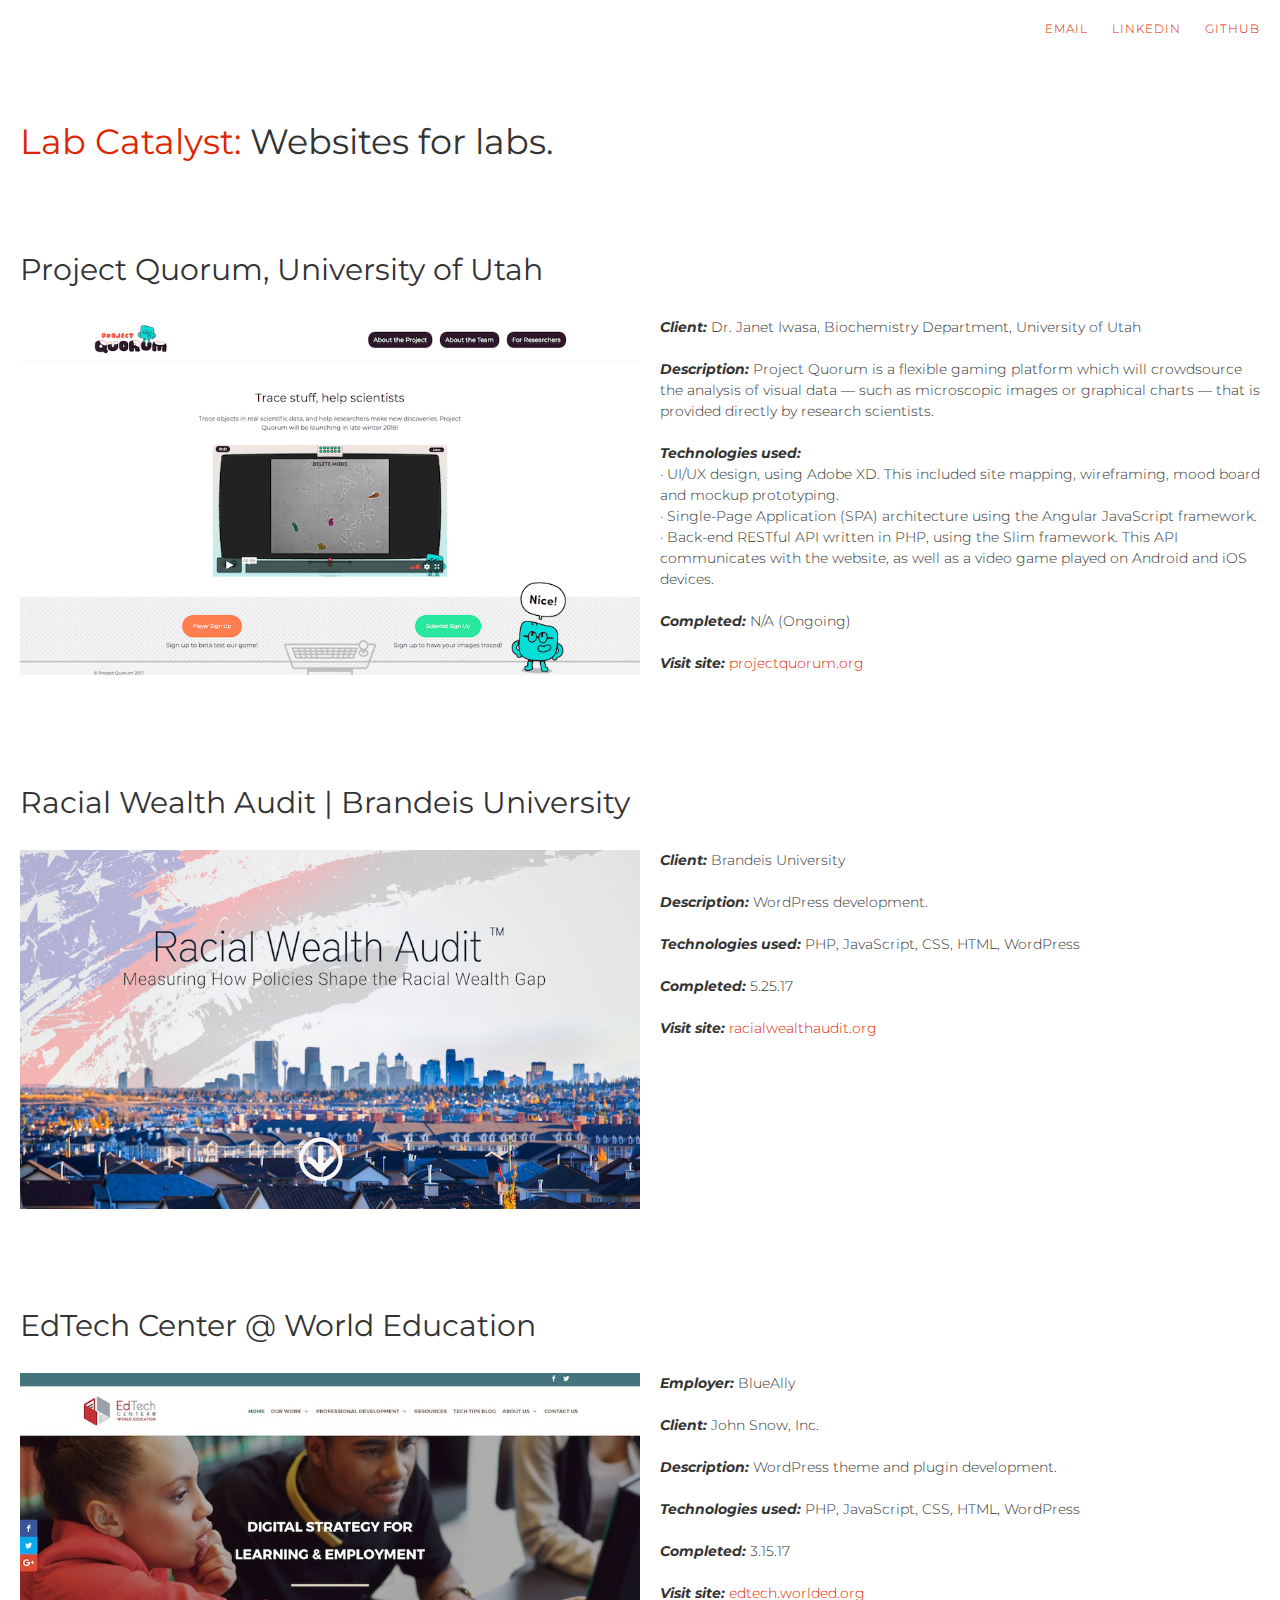
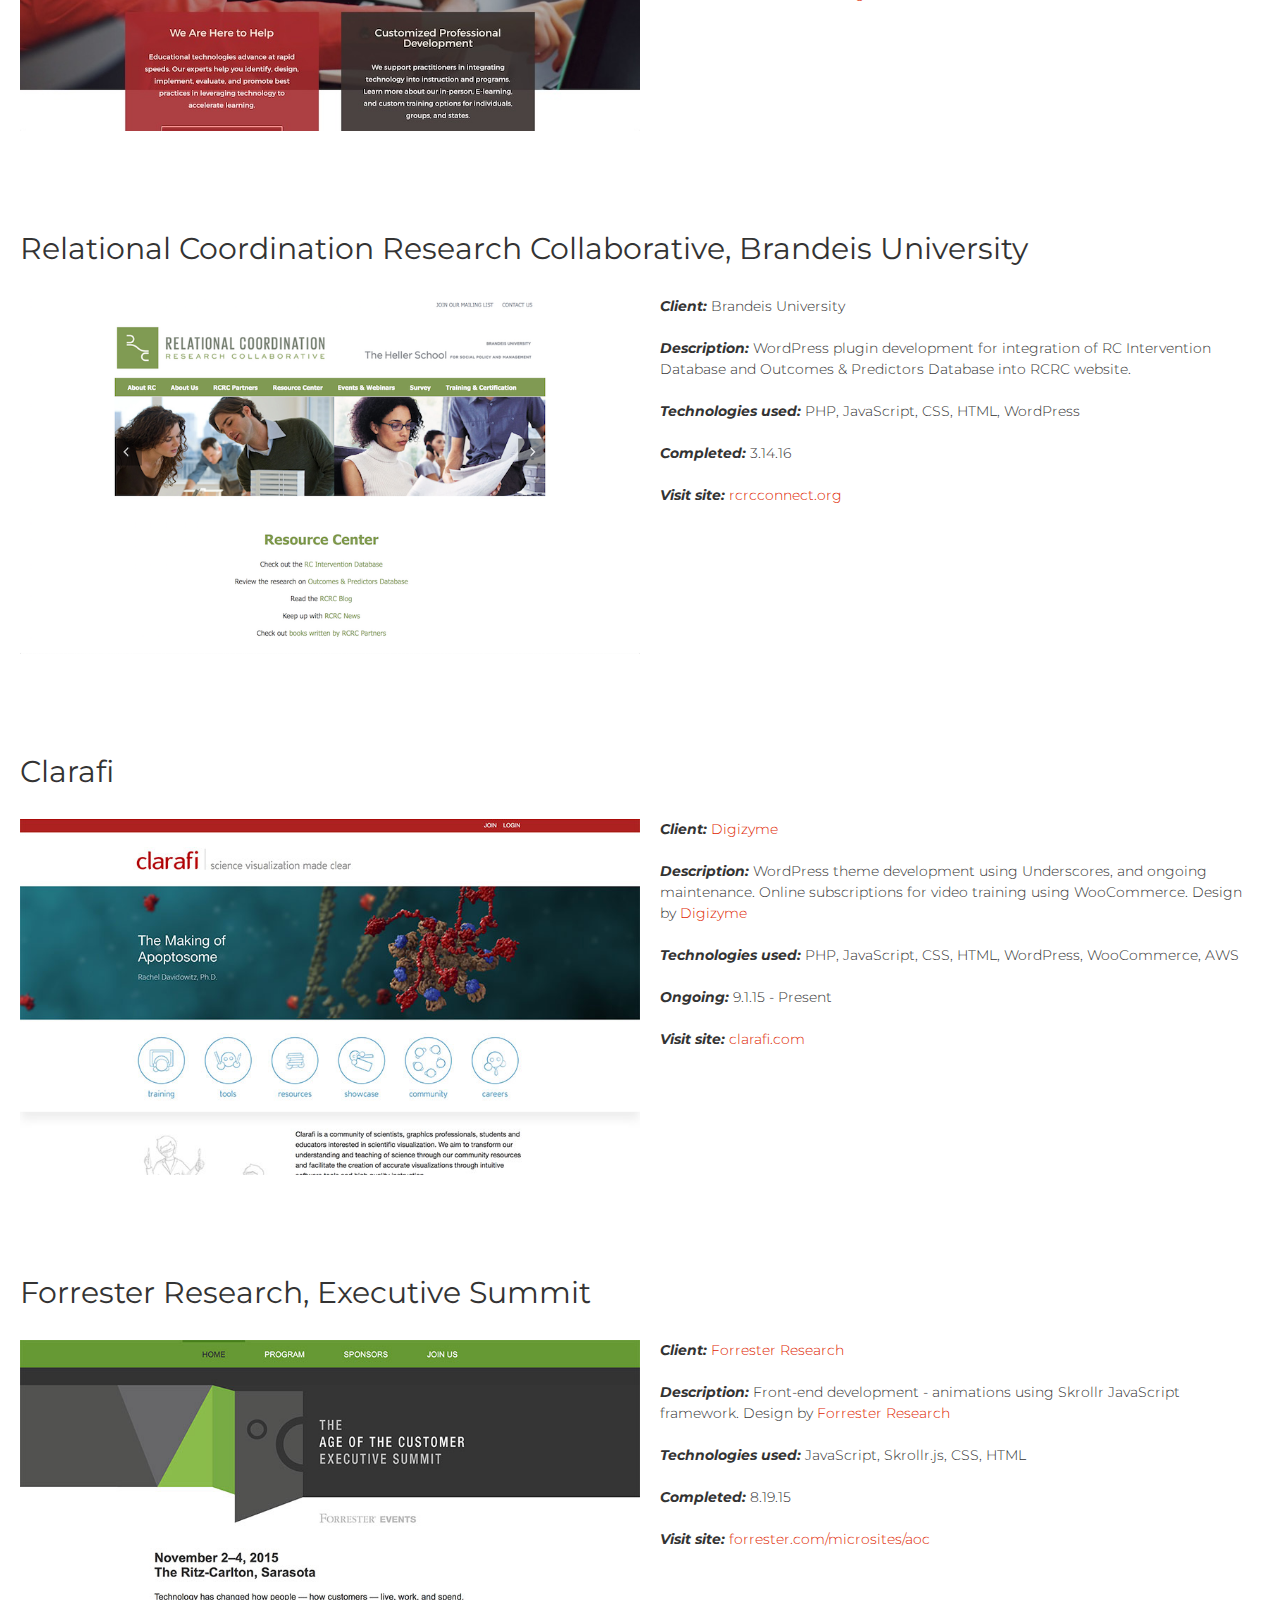
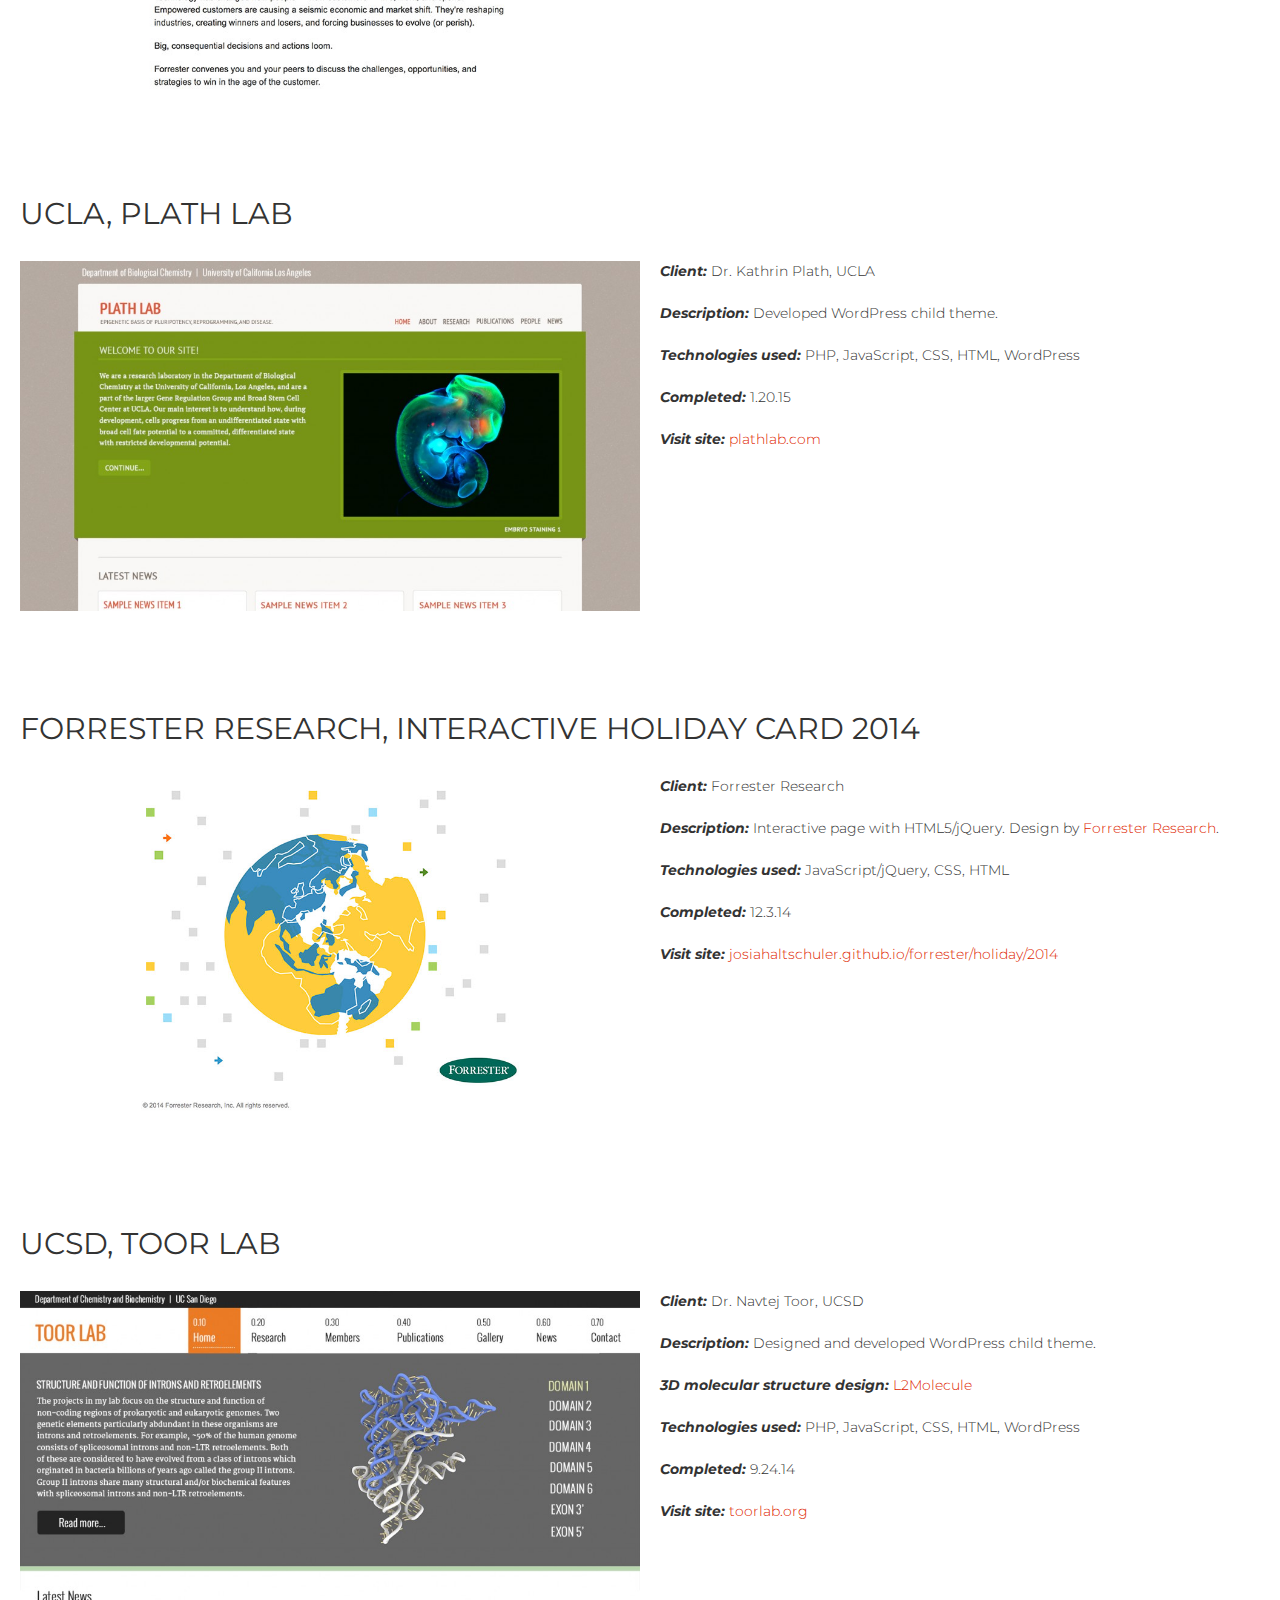
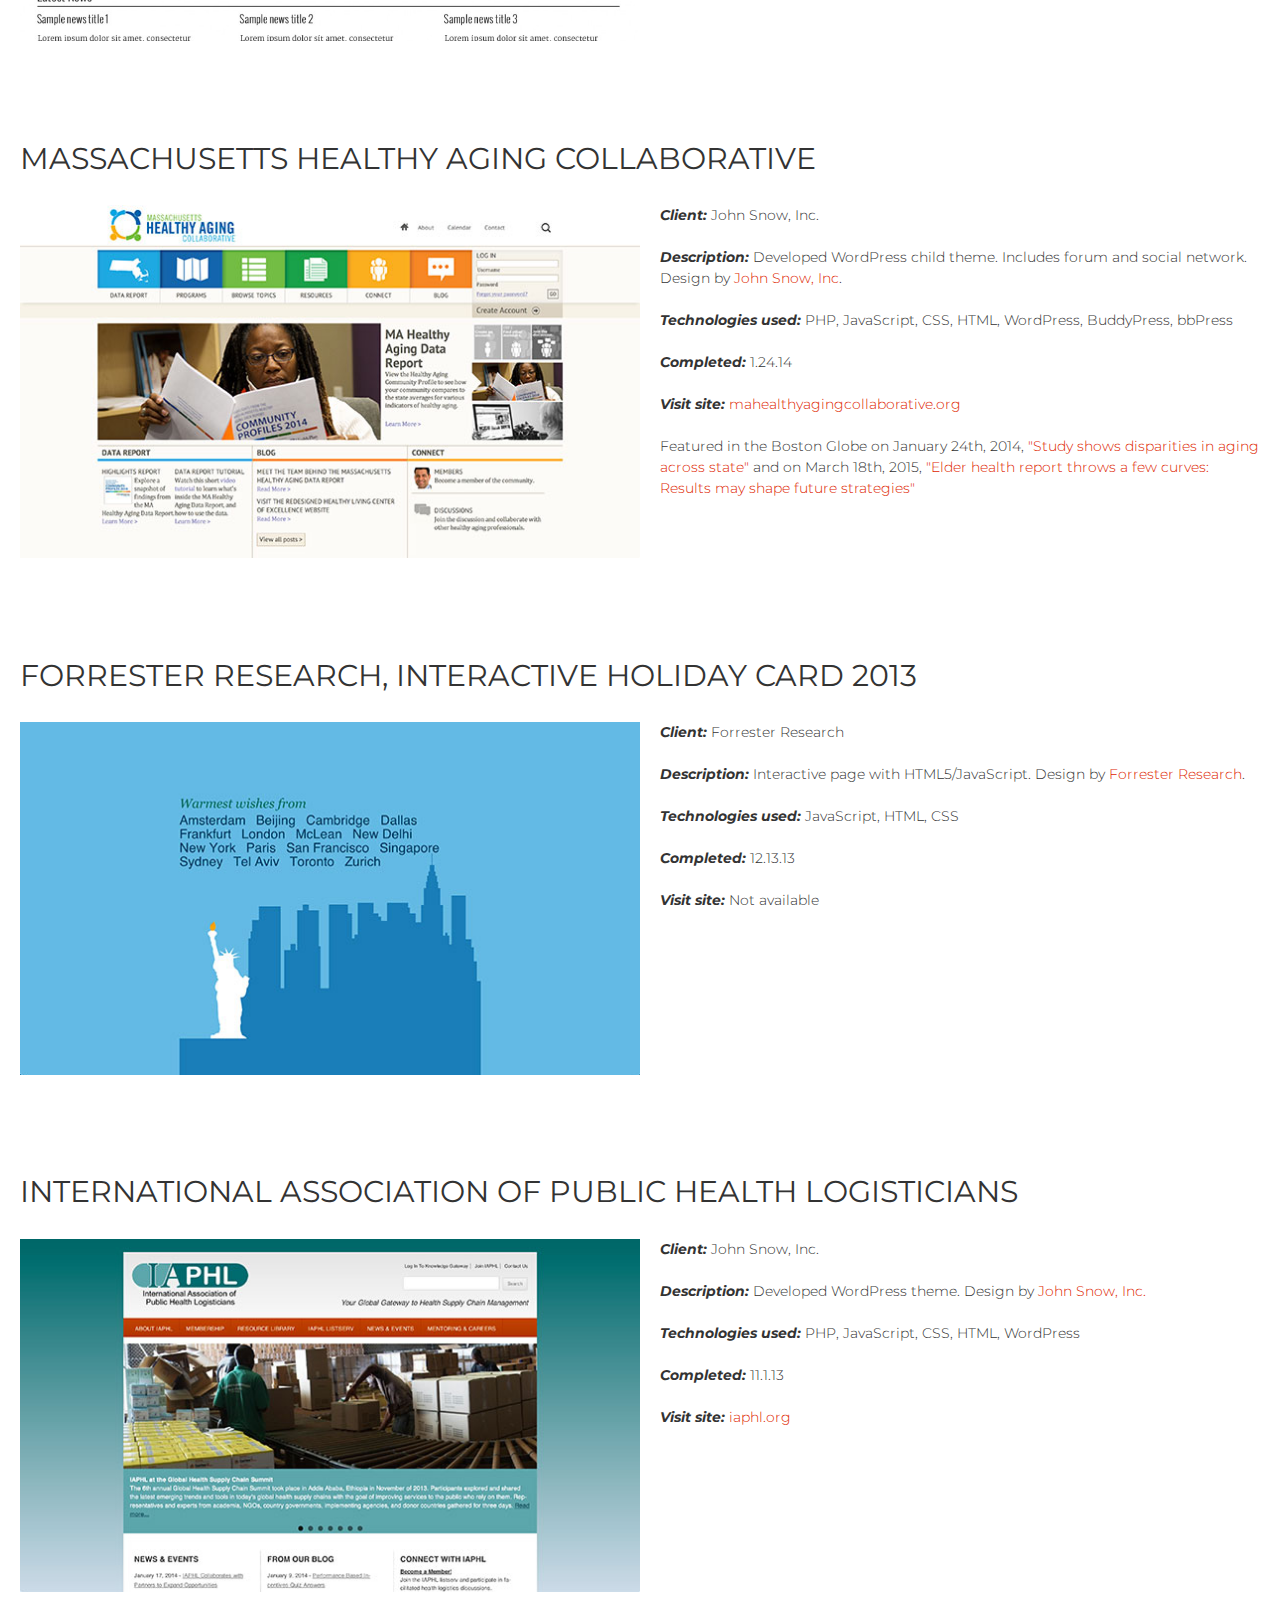
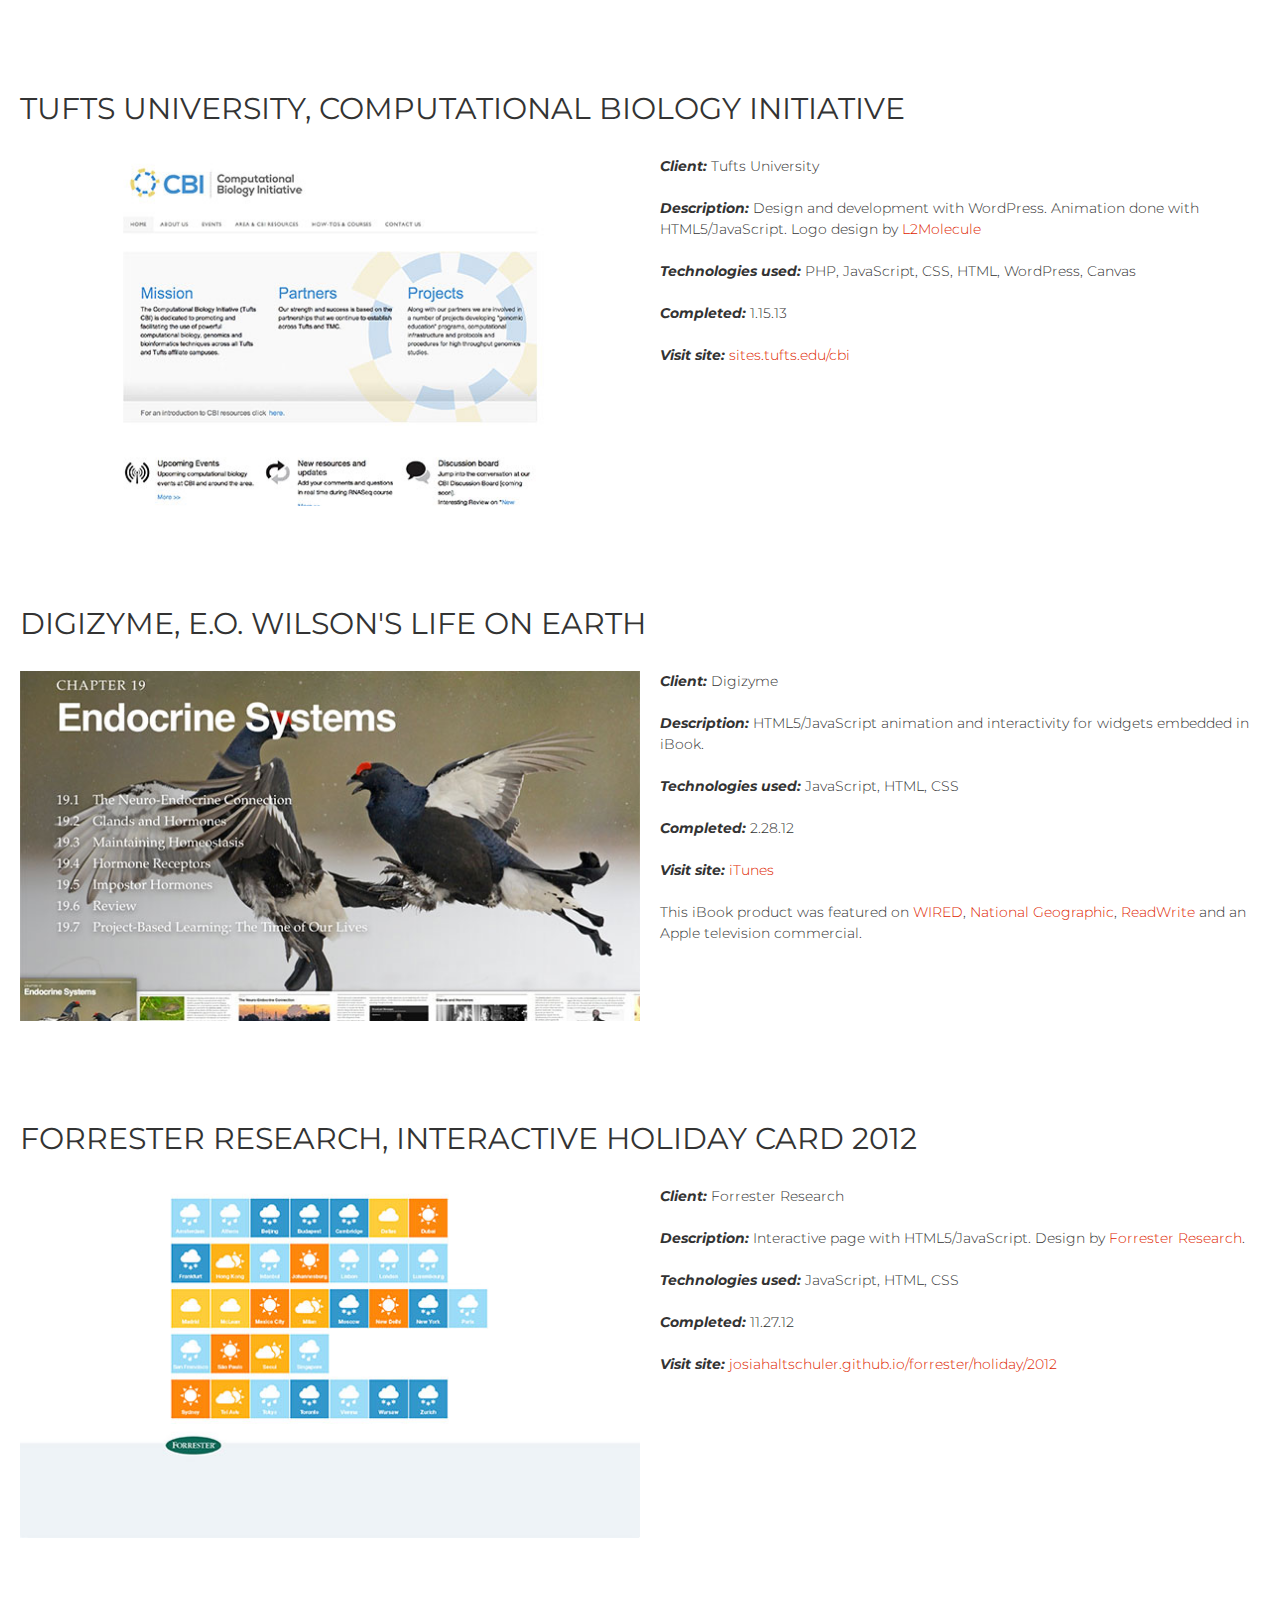
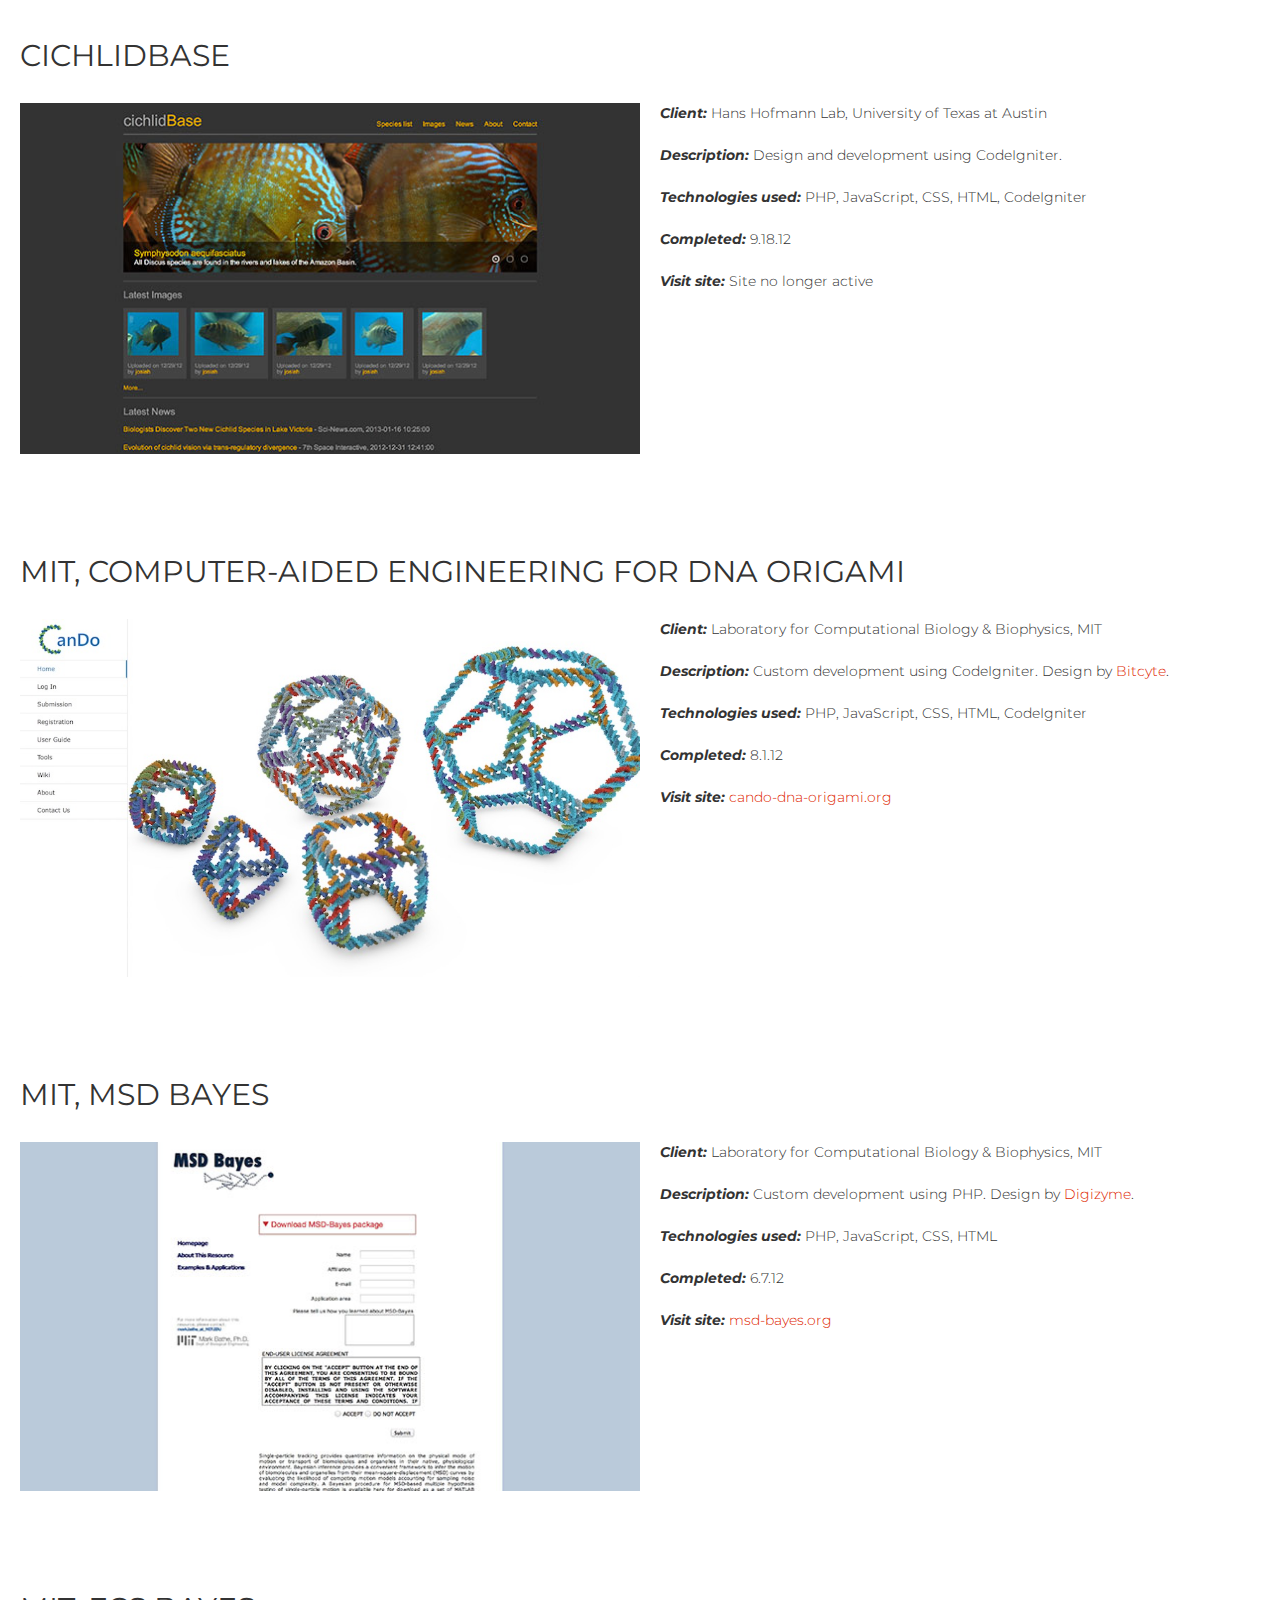
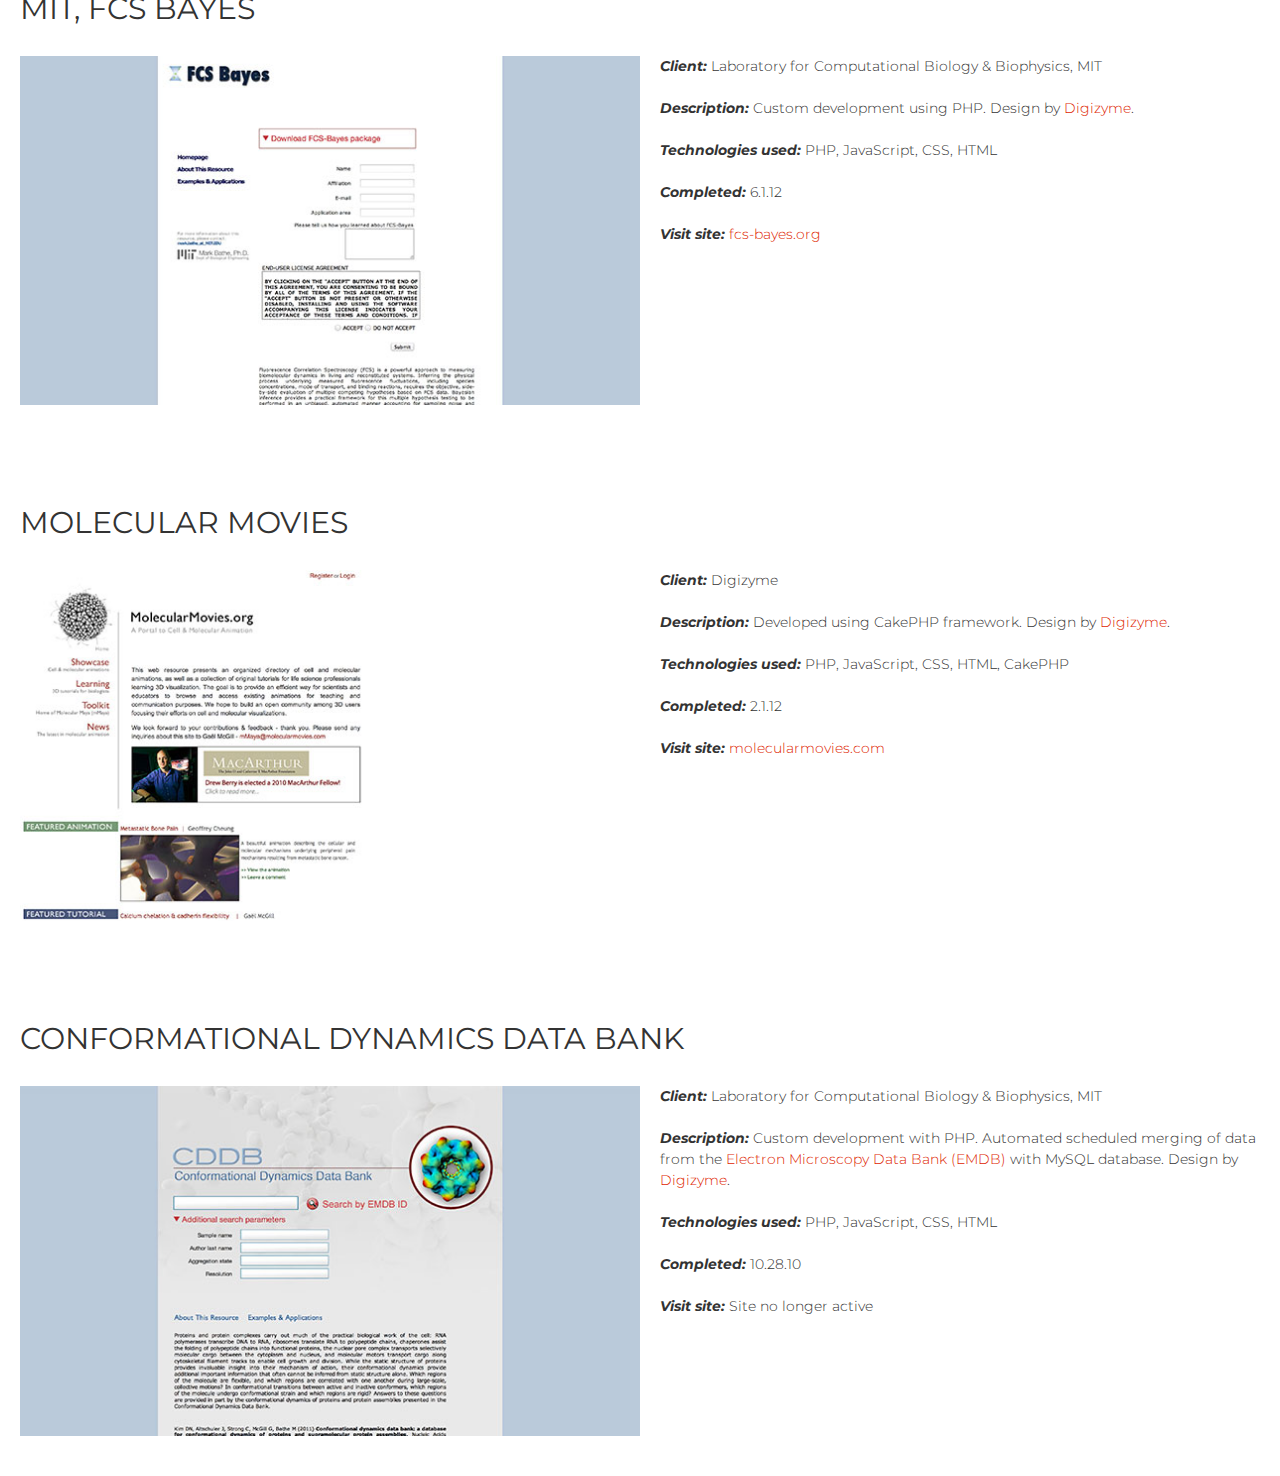
==== commit b89ec53a: "changed top links to personal ones" ====
--- a/index.html
+++ b/index.html
@@ -29,12 +29,9 @@
         <nav role="navigation">
           <div>
             <ul aria-expanded="false">
-              <li>
-                <a href="./jobs">Jobs</a>
-              </li>
-              <li>
-                <a href="./news">News</a>
-              </li>
+              <li><a href="mailto:josiah.altschuler@gmail.com">Email</a>
+              <li><a href="https://www.linkedin.com/in/josiahaltschuler/" target="_blank">LinkedIn</a></li>
+              <li><a href="https://github.com/josiahaltschuler" target="_blank">GitHub</a></li>        
             </ul>
           </div>
         </nav>
@@ -119,22 +116,6 @@
         </article>
   
         <article>
-          <h2><a href="http://commodityresearchgroup.com/" target="_blank">Commodity Research Group</a></h2>
-          <p>
-            <a href="http://commodityresearchgroup.com/" target="_blank"><img src="./img/crg_880x469.jpg" alt="Commodity Research Group"></a>
-            <p><em><strong>Client:</strong></em> A Streetcar Named Design
-            <br>
-            <p><em><strong>Description:</strong></em> WordPress theme development for blog section, and JSON API to display blog posts on static HTML front page. Design by <a href="http://astreetcarnameddesign.com/" target="_blank">A Streetcar Named Design</a>.
-            <br>
-            <p><em><strong>Technologies used:</strong></em> PHP, JavaScript, CSS, HTML, WordPress, WordPress JSON API, Underscores
-            <br>
-            <p><em><strong>Completed:</strong></em> 12.31.15
-            <br>
-            <p><em><strong>Visit site:</strong></em> <a target="_blank" href="http://www.commodityresearchgroup.com/">commodityresearchgroup.com</a>
-          </p>
-        </article>
-  
-        <article>
           <h2><a href="https://clarafi.com/" target="_blank">Clarafi</a></h2>
           <p>
             <a href="https://clarafi.com/" target="_blank"><img src="./img/clarafi_880x506.jpg" alt="Clarafi"></a>
--- a/css/style.css
+++ b/css/style.css
@@ -280,7 +280,7 @@
 	font-family: "Montserrat", sans-serif;
 	font-size: 35px;
 	/* line-height: 1; */
-	//color: #de2500;
+	color: #de2500;
 	text-decoration: none;
 	transition: all 0.5s ease 0s;
 }
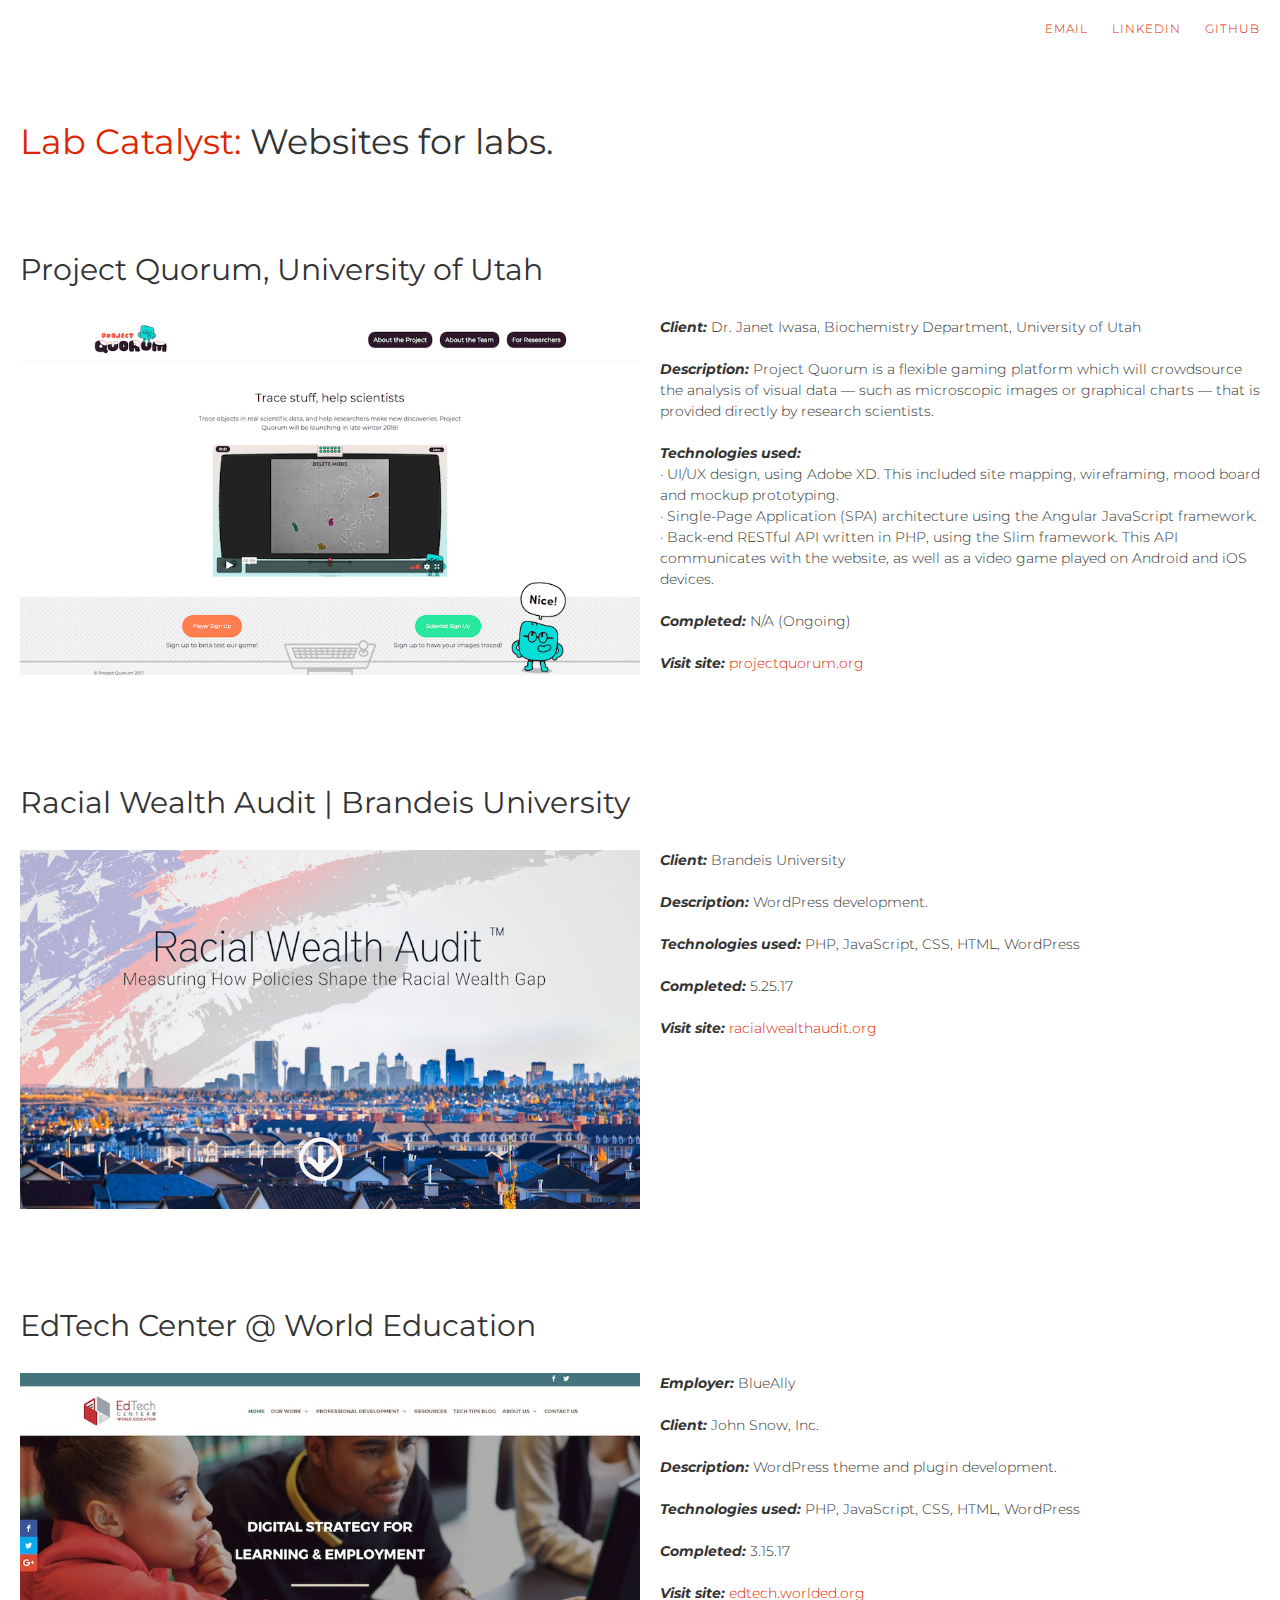
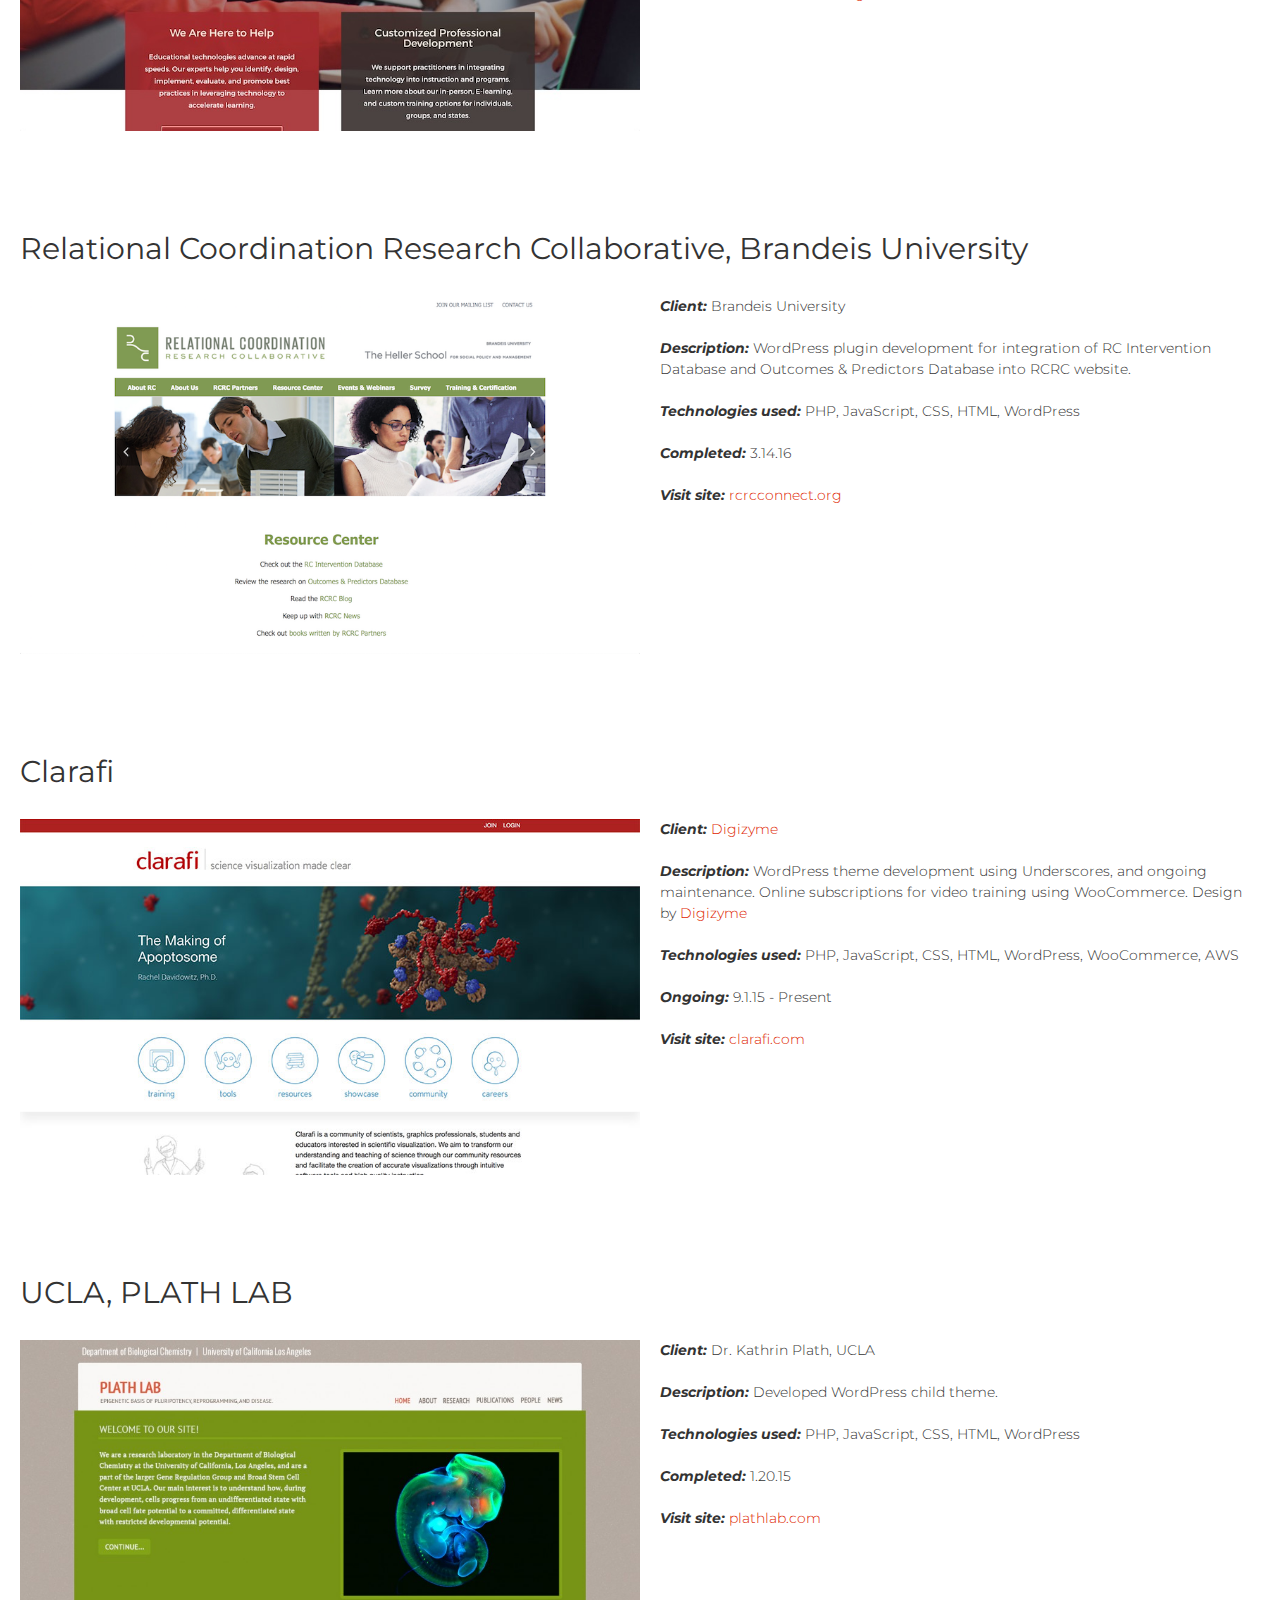
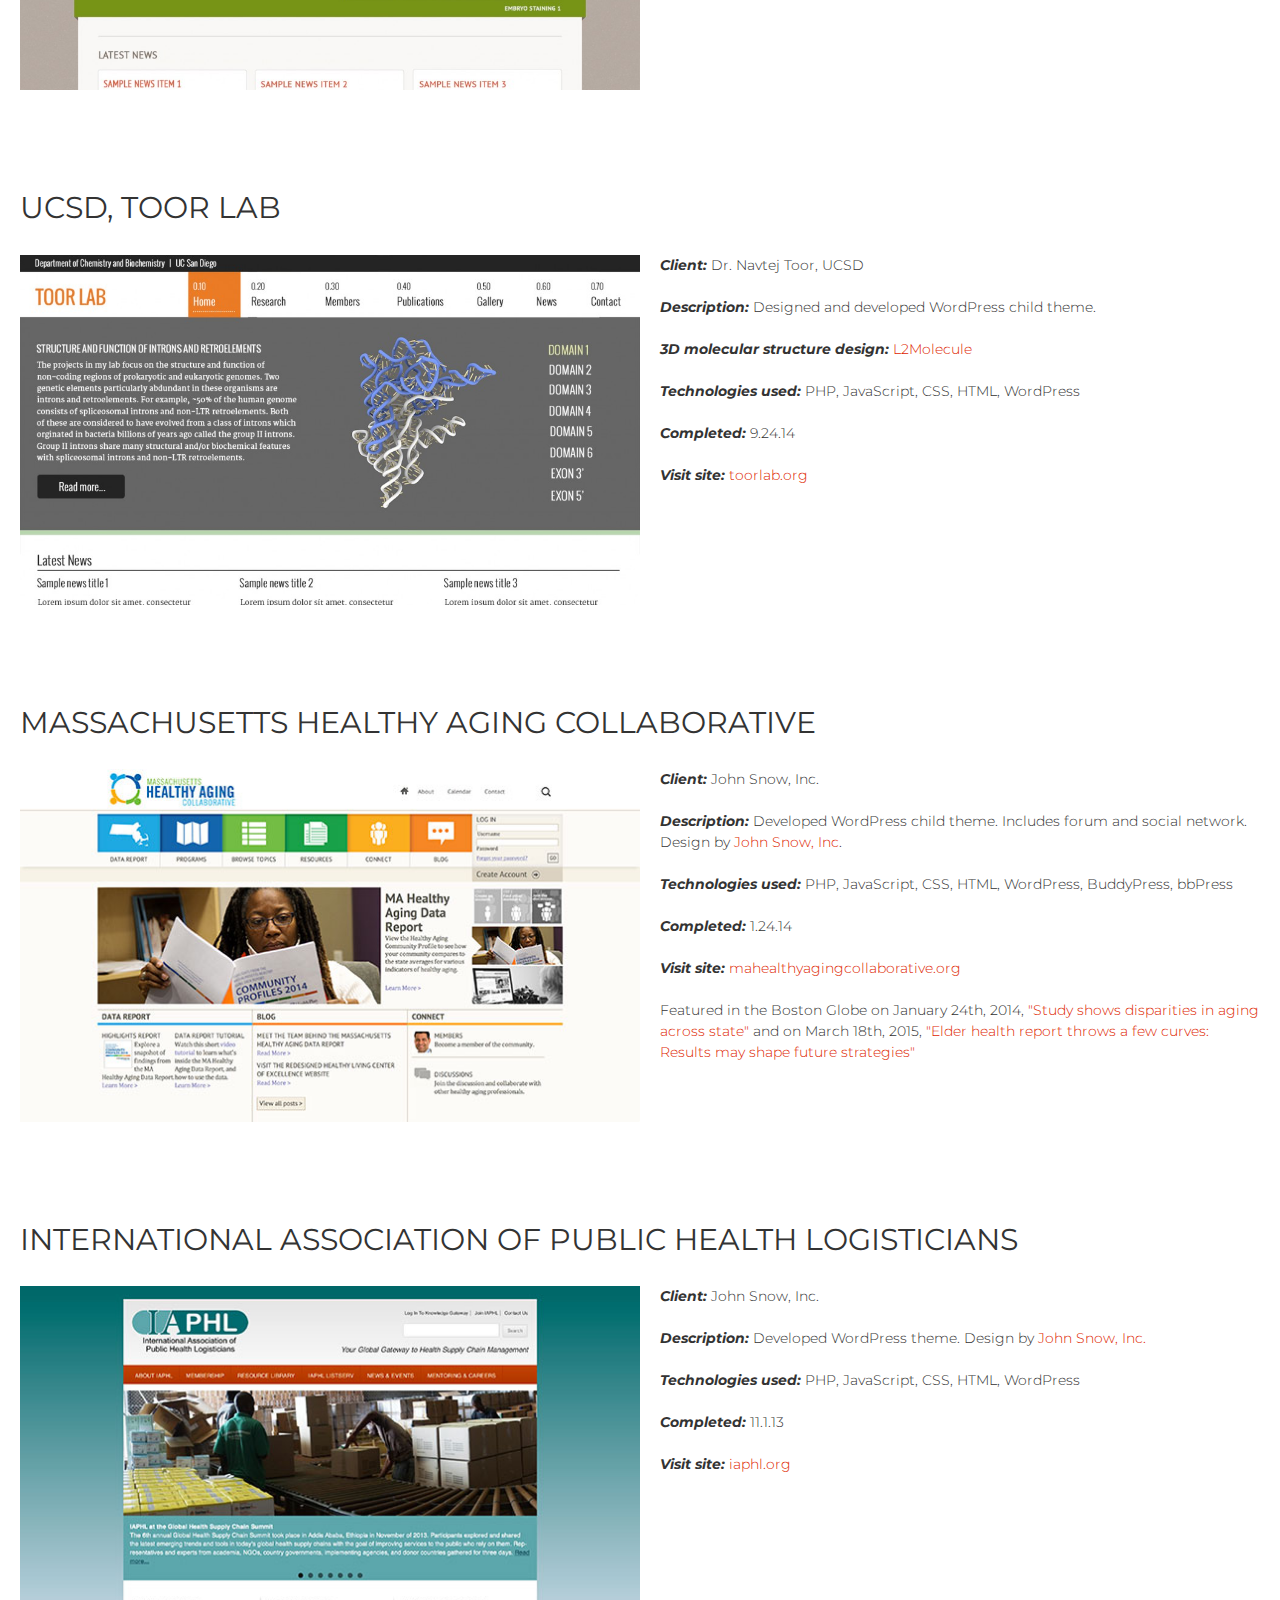
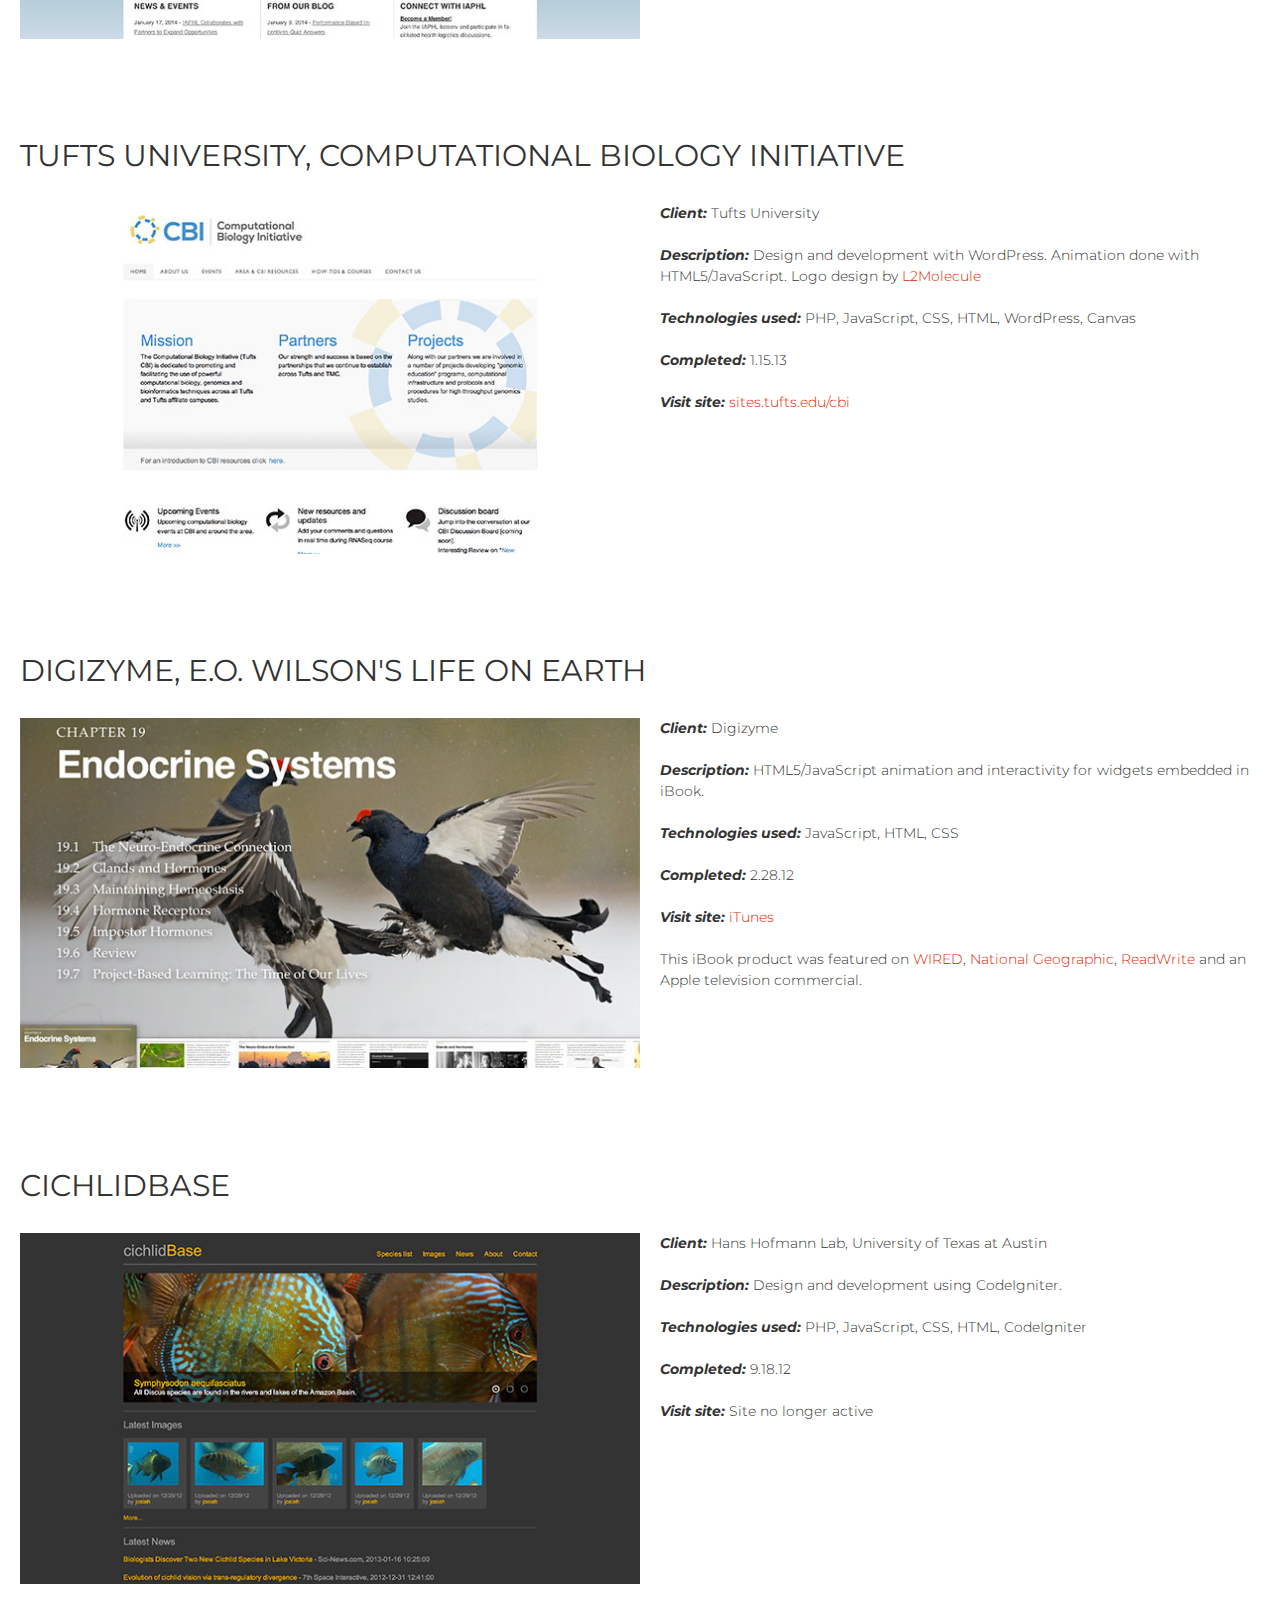
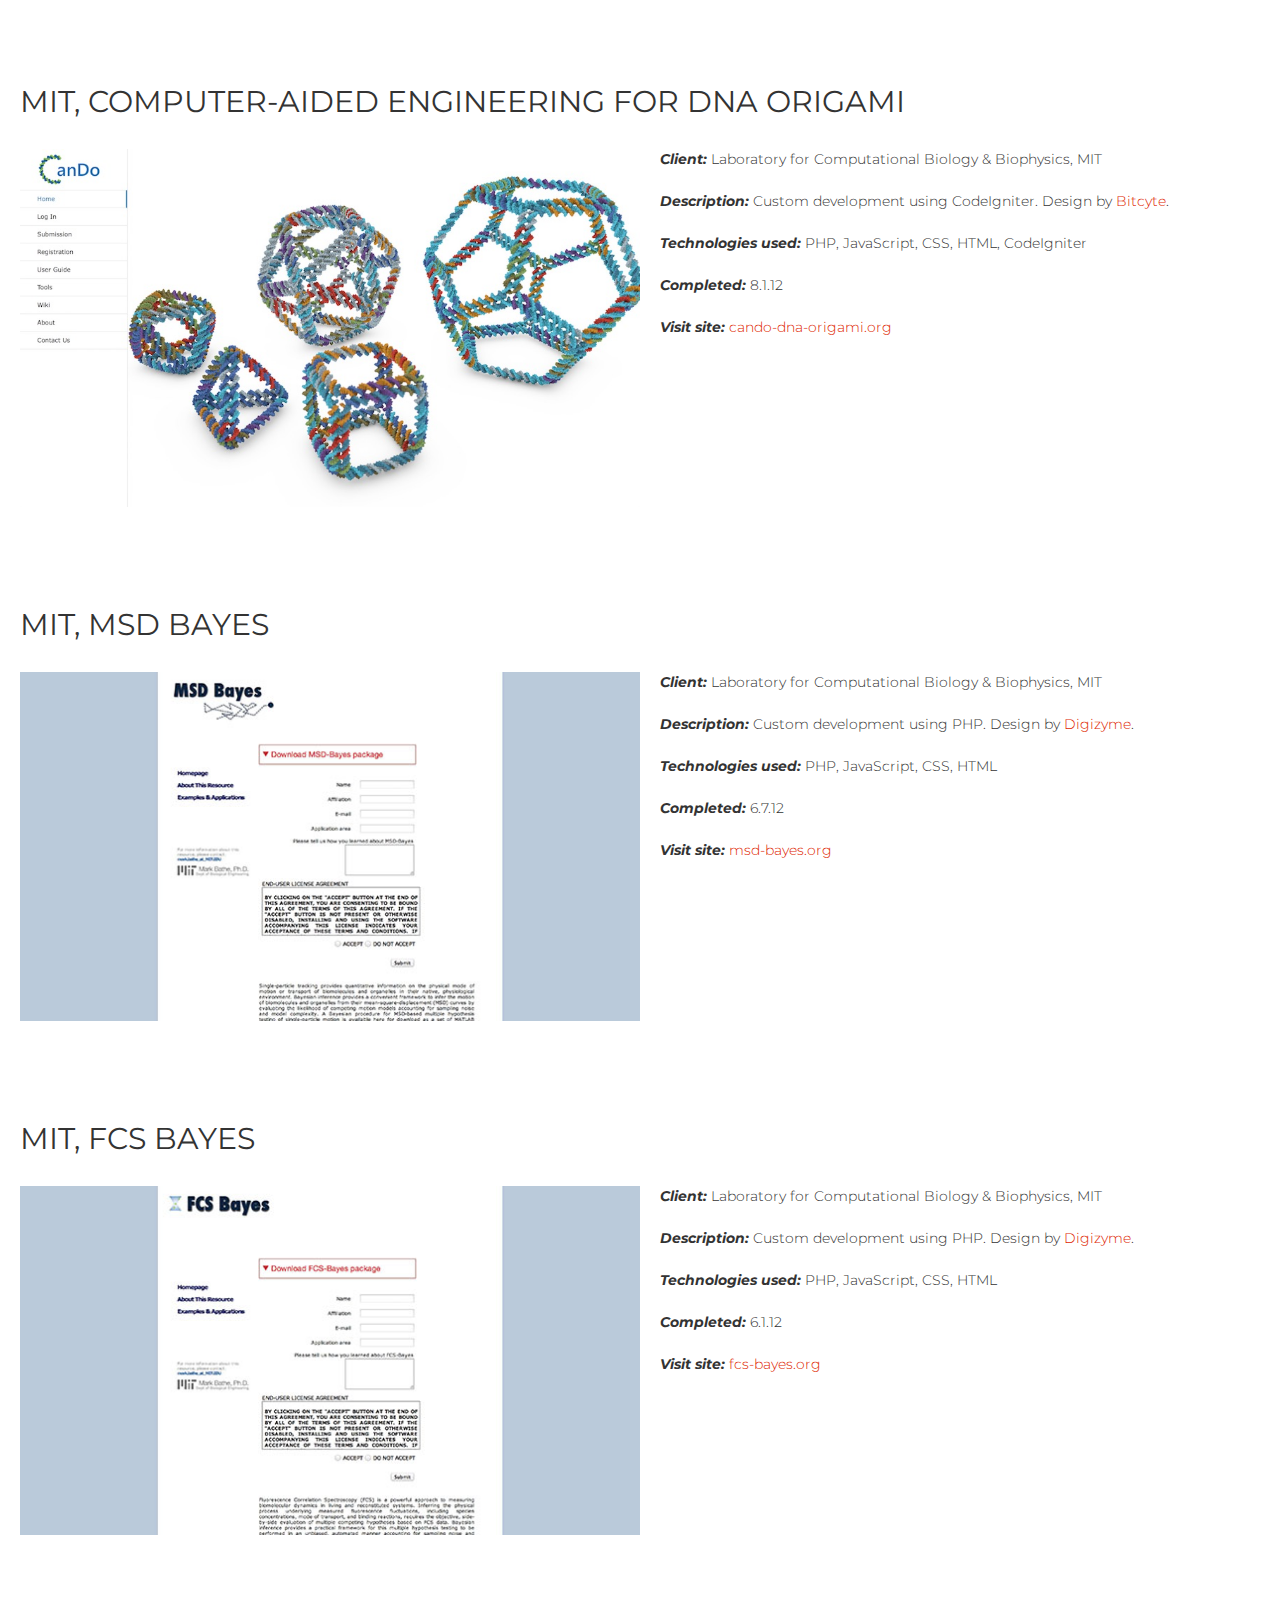
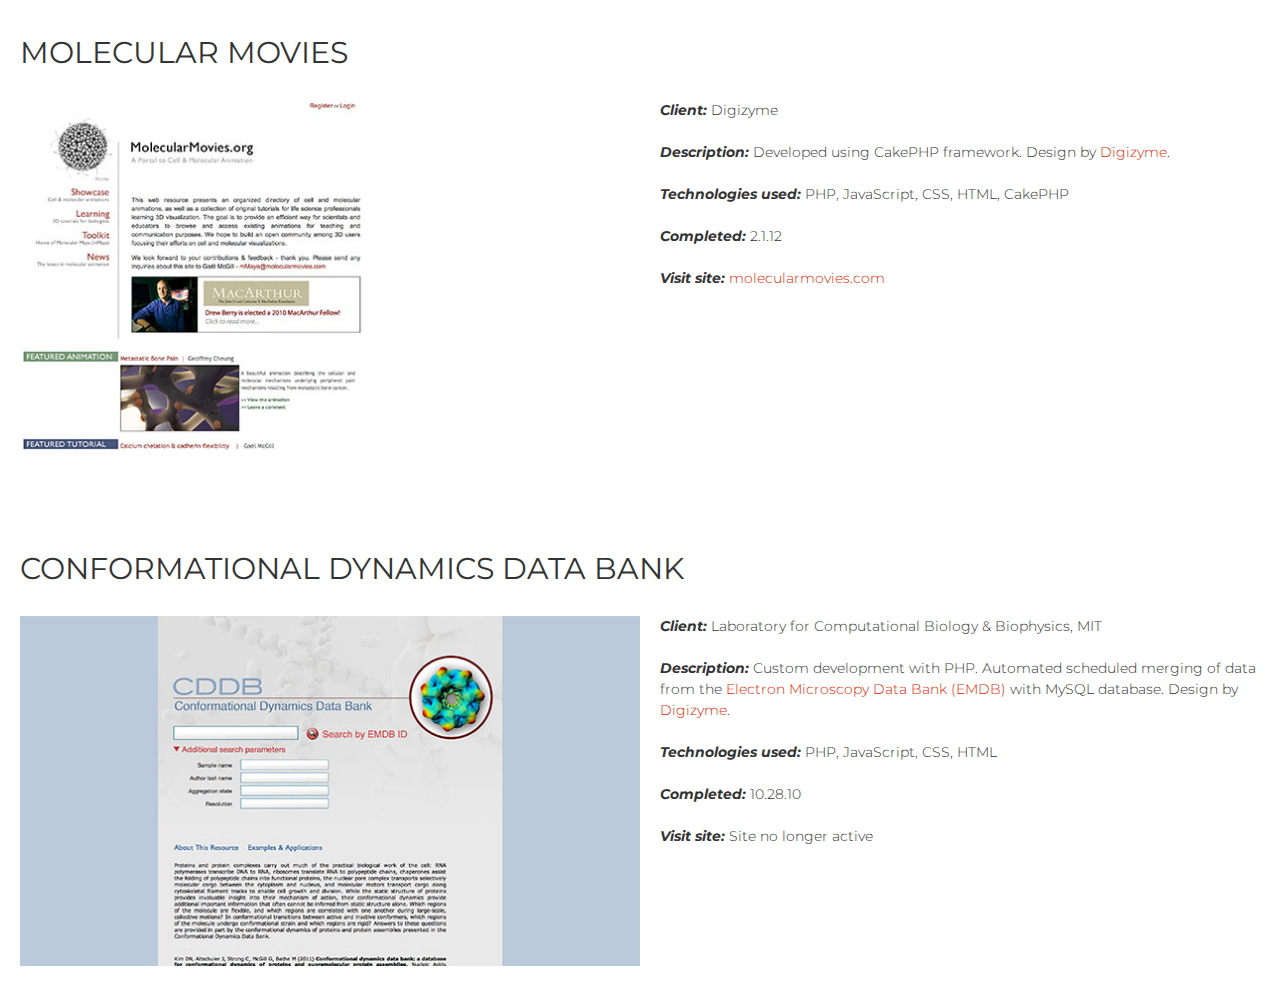
==== commit 0d676808: "removed forrester showcase items" ====
--- a/index.html
+++ b/index.html
@@ -132,22 +132,6 @@
         </article>
   
         <article>
-          <h2><a href="https://www.forrester.com/microsites/aoc/" target="_blank">Forrester Research, Executive Summit</a></h2>
-          <p>
-            <a href="https://www.forrester.com/microsites/aoc/" target="_blank"><img src="./img/ageofthecustomer_forrester_880x506.jpg" alt="The Age of the Customer: Executive Summit - Forrester Events"></a>
-            <p><em><strong>Client:</strong></em> <a target="_blank" href="https://www.forrester.com/home/">Forrester Research</a>
-            <br>
-            <p><em><strong>Description:</strong></em> Front-end development - animations using Skrollr JavaScript framework. Design by <a target="_blank" href="https://www.forrester.com/home/">Forrester Research</a>
-            <br>
-            <p><em><strong>Technologies used:</strong></em> JavaScript, Skrollr.js, CSS, HTML
-            <br>
-            <p><em><strong>Completed:</strong></em> 8.19.15
-            <br>
-            <p><em><strong>Visit site:</strong></em> <a href="https://www.forrester.com/microsites/aoc/" target="_blank">forrester.com/microsites/aoc</a>
-          </p>
-        </article>
-  
-        <article>
           <h2><a href="http://plathlab.com/" target="_blank">UCLA, PLATH LAB</a></h2>
           <p>
             <a href="http://plathlab.com/" target="_blank"><img src="./img/plath_1250x706-1024x578.jpg" alt="UCLA, Plath Lab"></a>
@@ -160,22 +144,6 @@
             <p><em><strong>Completed:</strong></em> 1.20.15
             <br>
             <p><em><strong>Visit site:</strong></em> <a target="_blank" href="http://plathlab.com/">plathlab.com</a>
-          </p>
-        </article>
-  
-        <article>
-          <h2><a href="./forrester/holiday/2014/" target="_blank">FORRESTER RESEARCH, INTERACTIVE HOLIDAY CARD 2014</a></h2>
-          <p>
-            <a href="./forrester/holiday/2014/" target="_blank"><img src="./img/holiday-forrester-2014-1024x578.jpg" alt="Forrester Research, Interactive Holiday Card 2014"></a>
-            <p><em><strong>Client:</strong></em> Forrester Research
-            <br>
-            <p><em><strong>Description:</strong></em> Interactive page with HTML5/jQuery. Design by <a href="http://www.forrester.com/" target="_blank">Forrester Research</a>.
-            <br>
-            <p><em><strong>Technologies used:</strong></em> JavaScript/jQuery, CSS, HTML
-            <br>
-            <p><em><strong>Completed:</strong></em> 12.3.14
-            <br>
-            <p><em><strong>Visit site:</strong></em> <a target="_blank" href="./forrester/holiday/2014/">josiahaltschuler.github.io/forrester/holiday/2014</a>
           </p>
         </article>
   
@@ -215,22 +183,6 @@
         </article>
   
         <article>
-          <h2><a href="#" target="_blank">FORRESTER RESEARCH, INTERACTIVE HOLIDAY CARD 2013</a></h2>
-          <p>
-            <a href="#" target="_blank"><img src="./img/holiday-forrester-2013-625.jpg" alt="Forrester Research, Interactive Holiday Card 2013"></a>
-            <p><em><strong>Client:</strong></em> Forrester Research
-            <br>
-            <p><em><strong>Description:</strong></em> Interactive page with HTML5/JavaScript. Design by <a href="http://www.forrester.com/" target="_blank">Forrester Research</a>.
-            <br>
-            <p><em><strong>Technologies used:</strong></em> JavaScript, HTML, CSS
-            <br>
-            <p><em><strong>Completed:</strong></em> 12.13.13
-            <br>
-            <p><em><strong>Visit site:</strong></em> Not available
-          </p>
-        </article>
-  
-        <article>
           <h2><a href="http://www.iaphl.org/" target="_blank">INTERNATIONAL ASSOCIATION OF PUBLIC HEALTH LOGISTICIANS</a></h2>
           <p>
             <a href="http://www.iaphl.org/" target="_blank"><img src="./img/iaphl-625.jpg" alt="International Association of Public Health Logisticians"></a>
@@ -278,22 +230,6 @@
             <br>
             <br>
             This iBook product was featured on <a href="http://www.wired.com/2010/10/wilson-free-biology-textbook/" target="_blank">WIRED</a>, <a href="http://phenomena.nationalgeographic.com/2014/06/30/a-free-digital-biology-textbook-is-now-fully-hatched/" target="_blank">National Geographic</a>, <a href="http://readwrite.com/2012/02/23/books_continue_to_evolve_e_o_wilson" target="_blank">ReadWrite</a> and an Apple television commercial.
-          </p>
-        </article>
-  
-        <article>
-          <h2><a href="./forrester/holiday/2012/" target="_blank">FORRESTER RESEARCH, INTERACTIVE HOLIDAY CARD 2012</a></h2>
-          <p>
-            <a href="./forrester/holiday/2012/" target="_blank"><img src="./img/holiday-forrester-625.jpg" alt="Forrester Research, Interactive Holiday Card 2012"></a>
-            <p><em><strong>Client:</strong></em> Forrester Research
-            <br>
-            <p><em><strong>Description:</strong></em> Interactive page with HTML5/JavaScript. Design by <a href="http://www.forrester.com/" target="_blank">Forrester Research</a>.
-            <br>
-            <p><em><strong>Technologies used:</strong></em> JavaScript, HTML, CSS
-            <br>
-            <p><em><strong>Completed:</strong></em> 11.27.12
-            <br>
-            <p><em><strong>Visit site:</strong></em> <a target="_blank" href="./forrester/holiday/2012/">josiahaltschuler.github.io/forrester/holiday/2012</a>
           </p>
         </article>
   
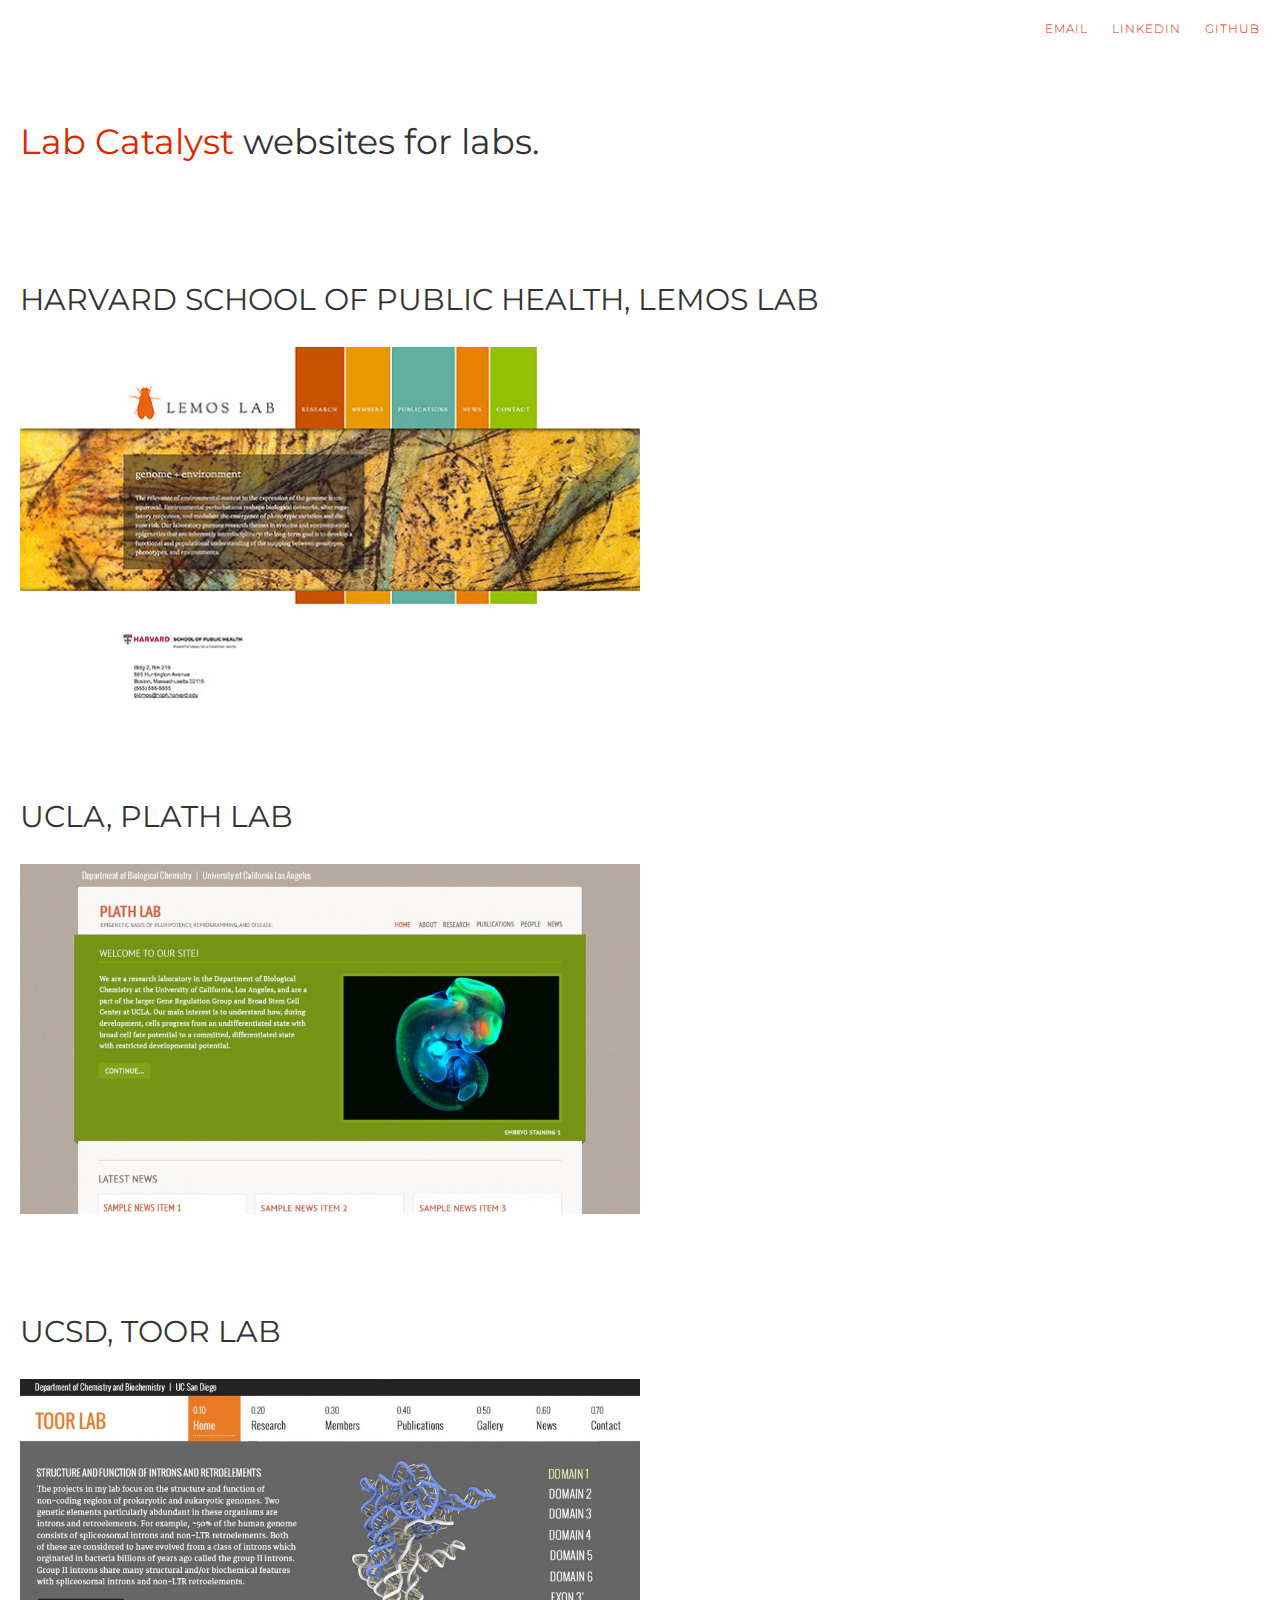
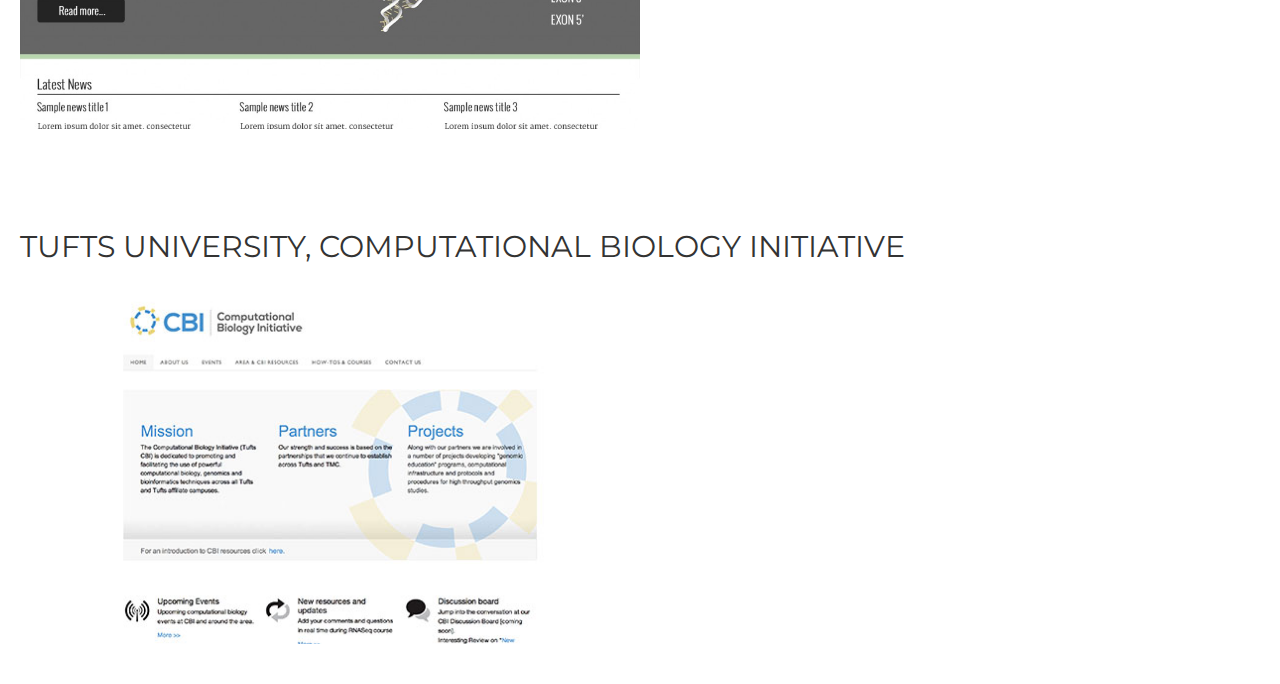
==== commit 96a54f46: "added lemos lab abd cleaned up page" ====
--- a/index.html
+++ b/index.html
@@ -41,295 +41,30 @@
     <div class="container">
       <article>
         <h1 class="intro">
-          <span class="red">Lab Catalyst:</span> Websites for labs.
+          <span class="red">Lab Catalyst</span> websites for labs.
         </h1>
       </article>
 
-      <div>
-        <article>
-          <h2><a href="http://projectquorum.org" target="_blank">Project Quorum, University of Utah</a></h2>
-          <p>
-            <a href="http://projectquorum.org" target="_blank"><img src="./img/projectquorum.png" alt="Project Quorum, University of Utah"></a>
-            <p><em><strong>Client:</strong></em> Dr. Janet Iwasa, Biochemistry Department, University of Utah
-            <br>
-            <p><em><strong>Description:</strong></em> Project Quorum is a flexible gaming platform which will crowdsource the analysis of visual data — such as microscopic images or graphical charts — that is provided directly by research scientists.
-            <br>
-            <p><em><strong>Technologies used:</strong></em><br>
-            · UI/UX design, using Adobe XD. This included site mapping, wireframing, mood board and mockup prototyping.<br>
-            · Single-Page Application (SPA) architecture using the Angular JavaScript framework.<br>
-            · Back-end RESTful API written in PHP, using the Slim framework. This API communicates with the website, as well as a video game played on Android and iOS devices.
-            <br>
-            <p><em><strong>Completed:</strong></em> N/A (Ongoing)
-            <br>
-            <p><em><strong>Visit site:</strong></em> <a target="_blank" href="http://projectquorum.org">projectquorum.org</a>
-          </p>
-        </article>
-  
-        <article>
-          <h2><a href="http://racialwealthaudit.org/" target="_blank">Racial Wealth Audit | Brandeis University</a></h2>
-          <p>
-            <a href="http://racialwealthaudit.org/" target="_blank"><img src="./img/racialwealthaudit.png" alt="Racial Wealth Audit, Brandeis University"></a>
-            <p><em><strong>Client:</strong></em> Brandeis University
-            <br>
-            <p><em><strong>Description:</strong></em> WordPress development.
-            <br>
-            <p><em><strong>Technologies used:</strong></em> PHP, JavaScript, CSS, HTML, WordPress
-            <br>
-            <p><em><strong>Completed:</strong></em> 5.25.17
-            <br>
-            <p><em><strong>Visit site:</strong></em> <a target="_blank" href="http://racialwealthaudit.org/">racialwealthaudit.org</a>
-          </p>
-        </article>
-        
-        <article>
-          <h2><a href="https://edtech.worlded.org/" target="_blank">EdTech Center @ World Education</a></h2>
-          <p>
-            <a href="https://edtech.worlded.org/" target="_blank"><img src="./img/edtech.jpg" alt="EdTech"></a>
-            <p><em><strong>Employer:</strong></em> BlueAlly
-            <br>
-            <p><em><strong>Client:</strong></em> John Snow, Inc.
-            <br>
-            <p><em><strong>Description:</strong></em> WordPress theme and plugin development.
-            <br>
-            <p><em><strong>Technologies used:</strong></em> PHP, JavaScript, CSS, HTML, WordPress
-            <br>
-            <p><em><strong>Completed:</strong></em> 3.15.17
-            <br>
-            <p><em><strong>Visit site:</strong></em> <a target="_blank" href="https://edtech.worlded.org/">edtech.worlded.org</a>
-          </p>
-        </article>
-  
-        <article>
-          <h2><a href="https://rcrcconnect.org/" target="_blank">Relational Coordination Research Collaborative, Brandeis University</a></h2>
-          <p>
-            <a href="https://rcrcconnect.org/" target="_blank"><img src="./img/brandeis.png" alt="Relational Coordination Research Collaborative"></a>
-            <p><em><strong>Client:</strong></em> Brandeis University
-            <br>
-            <p><em><strong>Description:</strong></em> WordPress plugin development for integration of RC Intervention Database and Outcomes &amp; Predictors Database into RCRC website.
-            <br>
-            <p><em><strong>Technologies used:</strong></em> PHP, JavaScript, CSS, HTML, WordPress
-            <br>
-            <p><em><strong>Completed:</strong></em> 3.14.16
-            <br>
-            <p><em><strong>Visit site:</strong></em> <a target="_blank" href="https://rcrcconnect.org/">rcrcconnect.org</a>
-          </p>
-        </article>
-  
-        <article>
-          <h2><a href="https://clarafi.com/" target="_blank">Clarafi</a></h2>
-          <p>
-            <a href="https://clarafi.com/" target="_blank"><img src="./img/clarafi_880x506.jpg" alt="Clarafi"></a>
-            <p><em><strong>Client:</strong></em> <a target="_blank" href="http://www.digizyme.com/">Digizyme</a>
-            <br>
-            <p><em><strong>Description:</strong></em> WordPress theme development using Underscores, and ongoing maintenance. Online subscriptions for video training using WooCommerce. Design by <a target="_blank" href="http://www.digizyme.com/">Digizyme</a>
-            <br>
-            <p><em><strong>Technologies used:</strong></em> PHP, JavaScript, CSS, HTML, WordPress, WooCommerce, AWS
-            <br>
-            <p><em><strong>Ongoing:</strong></em> 9.1.15 - Present
-            <br>
-            <p><em><strong>Visit site:</strong></em> <a href="https://clarafi.com/" target="_blank">clarafi.com</a>
-          </p>
-        </article>
-  
-        <article>
-          <h2><a href="http://plathlab.com/" target="_blank">UCLA, PLATH LAB</a></h2>
-          <p>
-            <a href="http://plathlab.com/" target="_blank"><img src="./img/plath_1250x706-1024x578.jpg" alt="UCLA, Plath Lab"></a>
-            <p><em><strong>Client:</strong></em> Dr. Kathrin Plath, UCLA
-            <br>
-            <p><em><strong>Description:</strong></em> Developed WordPress child theme.
-            <br>
-            <p><em><strong>Technologies used:</strong></em> PHP, JavaScript, CSS, HTML, WordPress
-            <br>
-            <p><em><strong>Completed:</strong></em> 1.20.15
-            <br>
-            <p><em><strong>Visit site:</strong></em> <a target="_blank" href="http://plathlab.com/">plathlab.com</a>
-          </p>
-        </article>
-  
-        <article>
-          <h2><a href="http://www.toorlab.org/" target="_blank">UCSD, TOOR LAB</a></h2>
-          <p>
-            <a href="http://www.toorlab.org/" target="_blank"><img src="./img/toor_1250x706-1024x578.jpg" alt="UCSD, Toor Lab"></a>
-            <p><em><strong>Client:</strong></em> Dr. Navtej Toor, UCSD
-            <br>
-            <p><em><strong>Description:</strong></em> Designed and developed WordPress child theme.
-            <br>
-            <p><em><strong>3D molecular structure design:</strong></em> <a target="_blank" href="http://www.l2molecule.com/">L2Molecule</a>
-            <br>
-            <p><em><strong>Technologies used:</strong></em> PHP, JavaScript, CSS, HTML, WordPress
-            <br>
-            <p><em><strong>Completed:</strong></em> 9.24.14
-            <br>
-            <p><em><strong>Visit site:</strong></em> <a target="_blank" href="http://www.toorlab.org/">toorlab.org</a>
-          </p>
-        </article>
-  
-        <article>
-          <h2><a href="http://www.mahealthyagingcollaborative.org/" target="_blank">MASSACHUSETTS HEALTHY AGING COLLABORATIVE</a></h2>
-          <p>
-            <a href="http://www.mahealthyagingcollaborative.org/" target="_blank"><img src="./img/mahealthyagingcollaborative-625.jpg" alt="Massachusetts Healthy Aging Collaborative"></a>
-            <p><em><strong>Client:</strong></em> John Snow, Inc.
-            <br>
-            <p><em><strong>Description:</strong></em> Developed WordPress child theme. Includes forum and social network. Design by <a href="http://www.jsi.com/" target="_blank">John Snow, Inc</a>.
-            <br>
-            <p><em><strong>Technologies used:</strong></em> PHP, JavaScript, CSS, HTML, WordPress, BuddyPress, bbPress
-            <br>
-            <p><em><strong>Completed:</strong></em> 1.24.14
-            <br>
-            <p><em><strong>Visit site:</strong></em> <a target="_blank" href="http://www.mahealthyagingcollaborative.org/">mahealthyagingcollaborative.org</a>
-            </p><p>Featured in the Boston Globe on January 24th, 2014, <a href="http://www.bostonglobe.com/lifestyle/health-wellness/2014/01/24/report-senior-health-reveals-wide-differences-across-massachusetts/b2CeRREotUc792yjtesqnO/story.html" target="_blank">"Study shows disparities in aging across state"</a> and on March 18th, 2015, <a href="ttp://www.bostonglobe.com/metro/massachusetts/2015/03/17/aging-study-pinpoints-communities-that-may-hold-key-improving-public-health/JeRTmBDozOw9MglJtbT5hP/story.html#" target="_blank">"Elder health report throws a few curves: Results may shape future strategies"</a></p>
-          <p></p>
-        </article>
-  
-        <article>
-          <h2><a href="http://www.iaphl.org/" target="_blank">INTERNATIONAL ASSOCIATION OF PUBLIC HEALTH LOGISTICIANS</a></h2>
-          <p>
-            <a href="http://www.iaphl.org/" target="_blank"><img src="./img/iaphl-625.jpg" alt="International Association of Public Health Logisticians"></a>
-            <p><em><strong>Client:</strong></em> John Snow, Inc.
-            <br>
-            <p><em><strong>Description:</strong></em> Developed WordPress theme. Design by <a href="http://www.jsi.com/" target="_blank">John Snow, Inc.</a>
-            <br>
-            <p><em><strong>Technologies used:</strong></em> PHP, JavaScript, CSS, HTML, WordPress
-            <br>
-            <p><em><strong>Completed:</strong></em> 11.1.13
-            <br>
-            <p><em><strong>Visit site:</strong></em> <a target="_blank" href="http://www.iaphl.org/">iaphl.org</a>
-          </p>
-        </article>
-  
-        <article>
-          <h2><a href="http://sites.tufts.edu/cbi/" target="_blank">TUFTS UNIVERSITY, COMPUTATIONAL BIOLOGY INITIATIVE</a></h2>
-          <p>
-            <a href="http://sites.tufts.edu/cbi/" target="_blank"><img src="./img/tufts-cbi-6251.jpg" alt="Tufts University, Computational Biology Initiative"></a>
-            <p><em><strong>Client:</strong></em> Tufts University
-            <br>
-            <p><em><strong>Description:</strong></em> Design and development with WordPress. Animation done with HTML5/JavaScript. Logo design by <a target="_blank" href="http://www.l2molecule.com/">L2Molecule</a>
-            <br>
-            <p><em><strong>Technologies used:</strong></em> PHP, JavaScript, CSS, HTML, WordPress, Canvas
-            <br>
-            <p><em><strong>Completed:</strong></em> 1.15.13
-            <br>
-            <p><em><strong>Visit site:</strong></em> <a target="_blank" href="http://sites.tufts.edu/cbi/">sites.tufts.edu/cbi</a>
-          </p>
-        </article>
-  
-        <article>
-          <h2><a href="https://itunes.apple.com/us/book/e.-o.-wilsons-life-on-earth/id888107968?mt=13" target="_blank">DIGIZYME, E.O. WILSON'S LIFE ON EARTH</a></h2>
-          <p>
-            <a href="https://itunes.apple.com/us/book/e.-o.-wilsons-life-on-earth/id888107968?mt=13" target="_blank"><img src="./img/lifeonearth-625.jpg" alt="Digizyme, E.O. Wilson&#39;s Life On Earth"></a>
-            <p><em><strong>Client:</strong></em> Digizyme
-            <br>
-            <p><em><strong>Description:</strong></em> HTML5/JavaScript animation and interactivity for widgets embedded in iBook.
-            <br>
-            <p><em><strong>Technologies used:</strong></em> JavaScript, HTML, CSS
-            <br>
-            <p><em><strong>Completed:</strong></em> 2.28.12
-            <br>
-            <p><em><strong>Visit site:</strong></em> <a target="_blank" href="https://itunes.apple.com/us/book/e.-o.-wilsons-life-on-earth/id888107968?mt=13">iTunes</a>
-            <br>
-            <br>
-            This iBook product was featured on <a href="http://www.wired.com/2010/10/wilson-free-biology-textbook/" target="_blank">WIRED</a>, <a href="http://phenomena.nationalgeographic.com/2014/06/30/a-free-digital-biology-textbook-is-now-fully-hatched/" target="_blank">National Geographic</a>, <a href="http://readwrite.com/2012/02/23/books_continue_to_evolve_e_o_wilson" target="_blank">ReadWrite</a> and an Apple television commercial.
-          </p>
-        </article>
-  
-        <article>
-          <h2>CICHLIDBASE</h2>
-          <p>
-            <img src="./img/cichlidbase-625.jpg" alt="cichlidBase">
-            <p><em><strong>Client:</strong></em> Hans Hofmann Lab, University of Texas at Austin
-            <br>
-            <p><em><strong>Description:</strong></em> Design and development using CodeIgniter.
-            <br>
-            <p><em><strong>Technologies used:</strong></em> PHP, JavaScript, CSS, HTML, CodeIgniter
-            <br>
-            <p><em><strong>Completed:</strong></em> 9.18.12
-            <br>
-            <p><em><strong>Visit site:</strong></em> Site no longer active
-          </p>
-        </article>
-  
-        <article>
-          <h2><a href="http://www.cando-dna-origami.org/" target="_blank">MIT, COMPUTER-AIDED ENGINEERING FOR DNA ORIGAMI</a></h2>
-          <p>
-            <a href="http://www.cando-dna-origami.org/" target="_blank"><img src="./img/cando-dna-origami-880x508.jpg" alt="MIT, Computer-Aided Engineering for DNA Origami"></a>
-            <p><em><strong>Client:</strong></em> Laboratory for Computational Biology &amp; Biophysics, MIT
-            <br>
-            <p><em><strong>Description:</strong></em> Custom development using CodeIgniter. Design by <a href="http://bitcyte.com/" target="_blank">Bitcyte</a>.
-            <br>
-            <p><em><strong>Technologies used:</strong></em> PHP, JavaScript, CSS, HTML, CodeIgniter
-            <br>
-            <p><em><strong>Completed:</strong></em> 8.1.12
-            <br>
-            <p><em><strong>Visit site:</strong></em> <a target="_blank" href="http://www.cando-dna-origami.org/">cando-dna-origami.org</a>
-          </p>
-        </article>
-  
-        <article>
-          <h2><a href="http://www.msd-bayes.org/" target="_blank">MIT, MSD BAYES</a></h2>
-          <p>
-            <a href="http://www.msd-bayes.org/" target="_blank"><img src="./img/msd-bayes-625.jpg" alt="MIT, MSD Bayes"></a>
-            <p><em><strong>Client:</strong></em> Laboratory for Computational Biology &amp; Biophysics, MIT
-            <br>
-            <p><em><strong>Description:</strong></em> Custom development using PHP. Design by <a href="http://digizyme.com/" target="_blank">Digizyme</a>.
-            <br>
-            <p><em><strong>Technologies used:</strong></em> PHP, JavaScript, CSS, HTML
-            <br>
-            <p><em><strong>Completed:</strong></em> 6.7.12
-            <br>
-            <p><em><strong>Visit site:</strong></em> <a target="_blank" href="http://www.msd-bayes.org/">msd-bayes.org</a>
-          </p>
-        </article>
-  
-        <article>
-          <h2><a href="http://www.fcs-bayes.org/" target="_blank">MIT, FCS BAYES</a></h2>
-          <p>
-            <a href="http://www.fcs-bayes.org/" target="_blank"><img src="./img/fcs-bayes-625.jpg" "mit,="" fcs="" bayes"=""></a>
-            <p><em><strong>Client:</strong></em> Laboratory for Computational Biology &amp; Biophysics, MIT
-            <br>
-            <p><em><strong>Description:</strong></em> Custom development using PHP. Design by <a href="http://digizyme.com/" target="_blank">Digizyme</a>.
-            <br>
-            <p><em><strong>Technologies used:</strong></em> PHP, JavaScript, CSS, HTML
-            <br>
-            <p><em><strong>Completed:</strong></em> 6.1.12
-            <br>
-            <p><em><strong>Visit site:</strong></em> <a target="_blank" href="http://www.fcs-bayes.org/">fcs-bayes.org</a>
-          </p>
-        </article>
-  
-        <article>
-          <h2><a href="http://www.molecularmovies.com/" target="_blank">MOLECULAR MOVIES</a></h2>
-          <p>
-            <a href="http://www.molecularmovies.com/" target="_blank"><img src="./img/molecularmovies-625.jpg" alt="Molecular Movies"></a>
-            <p><em><strong>Client:</strong></em> Digizyme
-            <br>
-            <p><em><strong>Description:</strong></em> Developed using CakePHP framework. Design by <a href="http://digizyme.com/" target="_blank">Digizyme</a>.
-            <br>
-            <p><em><strong>Technologies used:</strong></em> PHP, JavaScript, CSS, HTML, CakePHP
-            <br>
-            <p><em><strong>Completed:</strong></em> 2.1.12
-            <br>
-            <p><em><strong>Visit site:</strong></em> <a target="_blank" href="http://www.molecularmovies.com/">molecularmovies.com</a>
-          </p>
-        </article>
-  
-        <article>
-          <h2>CONFORMATIONAL DYNAMICS DATA BANK</h2>
-          <p>
-            <img src="./img/cdyn-625.jpg" alt="Conformational Dynamics Data Bank">
-            <p><em><strong>Client:</strong></em> Laboratory for Computational Biology &amp; Biophysics, MIT
-            <br>
-            <p><em><strong>Description:</strong></em> Custom development with PHP. Automated scheduled merging of data from the <a href="https://www.ebi.ac.uk/pdbe/emdb/" target="_blank">Electron Microscopy Data Bank (EMDB)</a> with MySQL database. Design by <a href="http://digizyme.com/" target="_blank">Digizyme</a>.
-            <br>
-            <p><em><strong>Technologies used:</strong></em> PHP, JavaScript, CSS, HTML
-            <br>
-            <p><em><strong>Completed:</strong></em> 10.28.10
-            <br>
-            <p><em><strong>Visit site:</strong></em> Site no longer active
-          </p>
-        </article>
-      <div class="clear"></div>
-    </div>
+      <article>
+        <h2><a href="http://lemoslab.org/" target="_blank">HARVARD SCHOOL OF PUBLIC HEALTH, LEMOS LAB</a></h2>
+        <a href="http://lemoslab.org/" target="_blank"><img src="./img/lemoslab-625.jpg" alt="Harvard School of Public Health, Lemos Lab"></a>          
+      </article>
+
+      <article>
+        <h2><a href="http://plathlab.com/" target="_blank">UCLA, PLATH LAB</a></h2>
+        <a href="http://plathlab.com/" target="_blank"><img src="./img/plath_1250x706-1024x578.jpg" alt="UCLA, Plath Lab"></a>
+      </article>
+
+      <article>
+        <h2><a href="http://www.toorlab.org/" target="_blank">UCSD, TOOR LAB</a></h2>
+        <a href="http://www.toorlab.org/" target="_blank"><img src="./img/toor_1250x706-1024x578.jpg" alt="UCSD, Toor Lab"></a>
+      </article>
+
+      <article>
+        <h2><a href="http://sites.tufts.edu/cbi/" target="_blank">TUFTS UNIVERSITY, COMPUTATIONAL BIOLOGY INITIATIVE</a></h2>
+        <a href="http://sites.tufts.edu/cbi/" target="_blank"><img src="./img/tufts-cbi-6251.jpg" alt="Tufts University, Computational Biology Initiative"></a>
+      </article>
+    <div class="clear"></div>
     <!-- .container -->
   </body>
 </html>
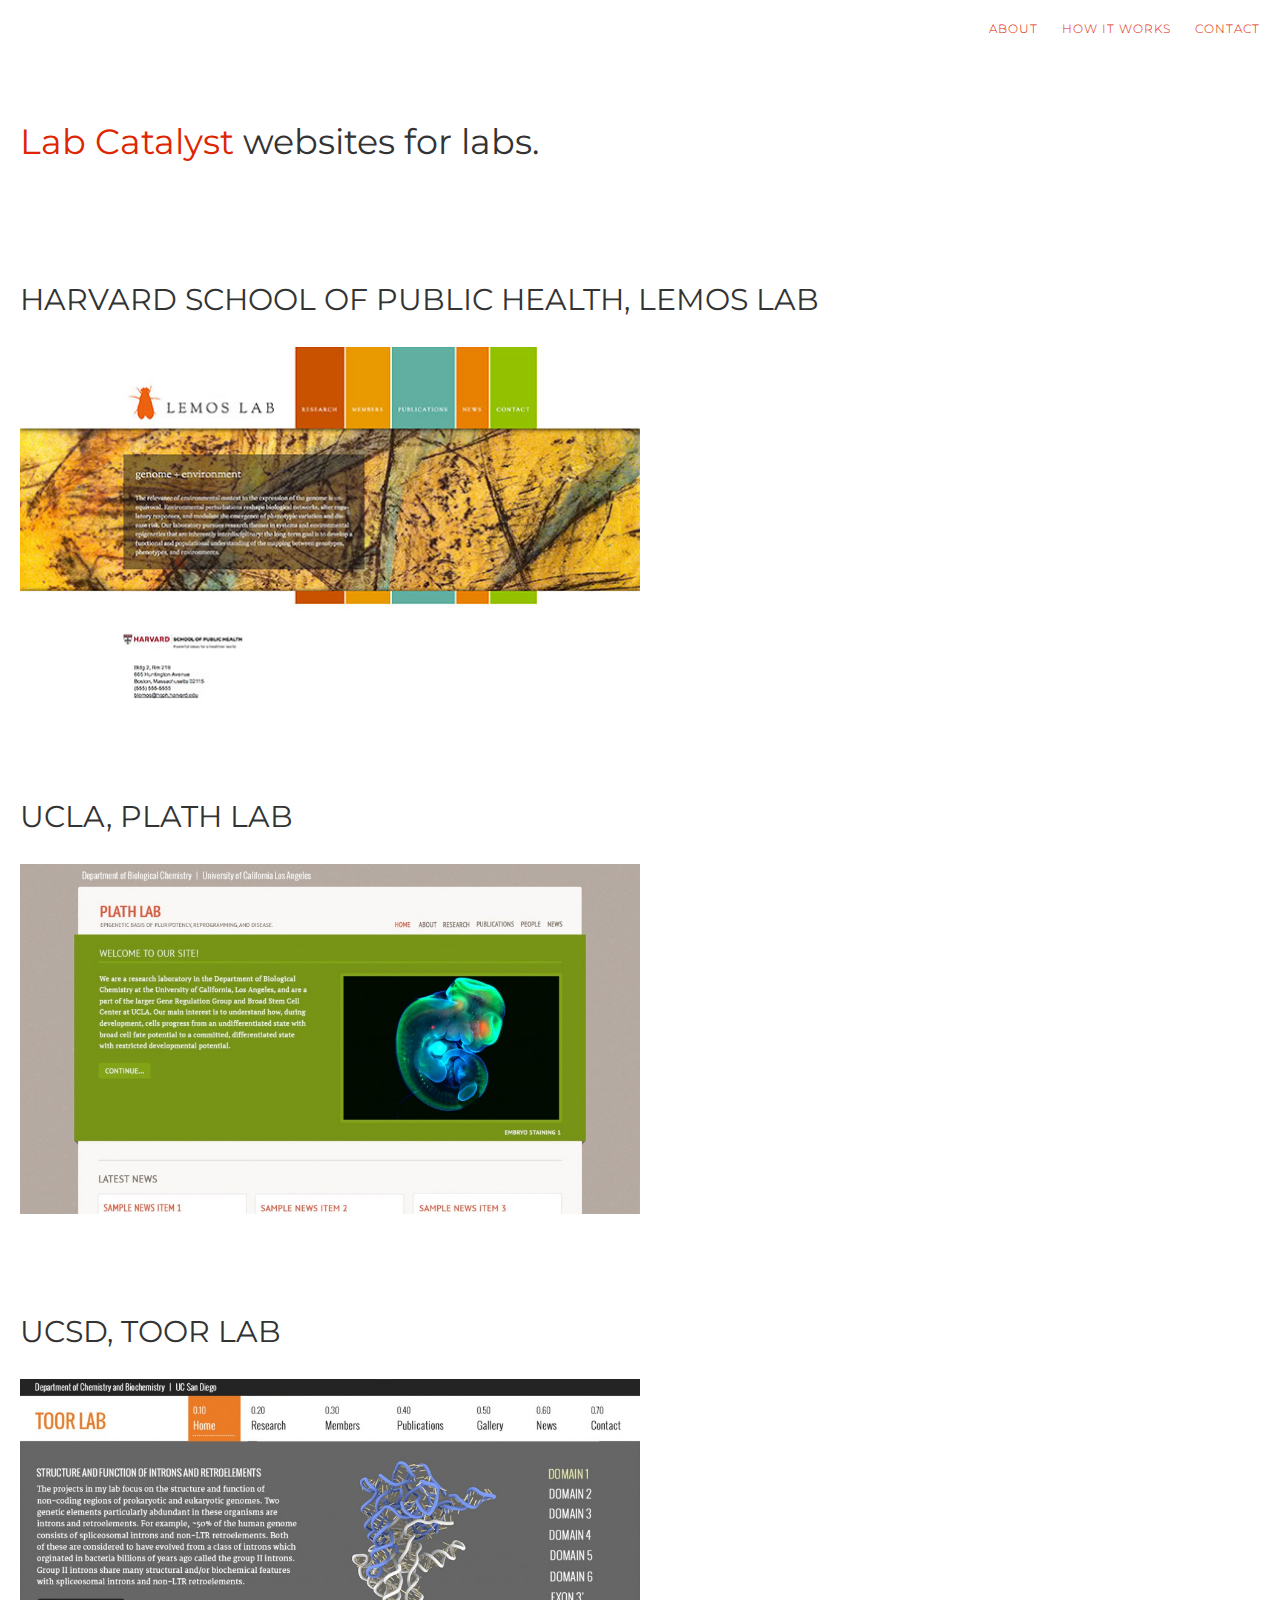
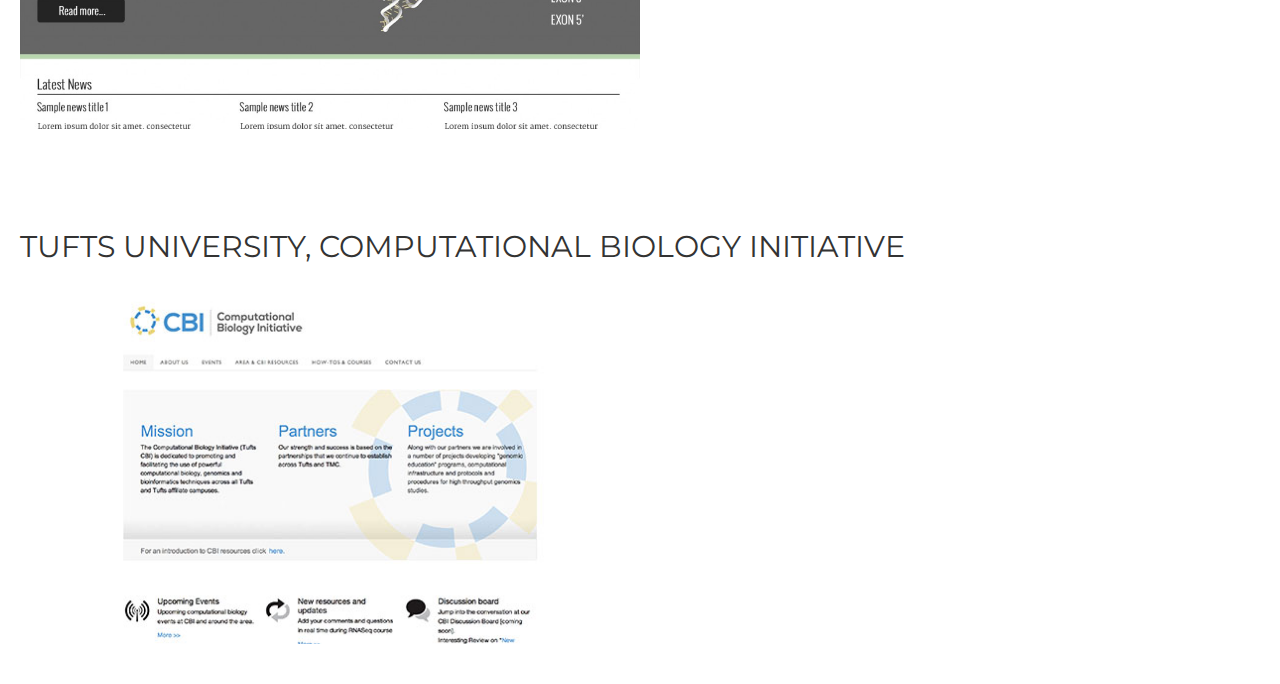
==== commit aa3fa0fc: "changed top menu" ====
--- a/index.html
+++ b/index.html
@@ -29,9 +29,9 @@
         <nav role="navigation">
           <div>
             <ul aria-expanded="false">
-              <li><a href="mailto:josiah.altschuler@gmail.com">Email</a>
-              <li><a href="https://www.linkedin.com/in/josiahaltschuler/" target="_blank">LinkedIn</a></li>
-              <li><a href="https://github.com/josiahaltschuler" target="_blank">GitHub</a></li>        
+              <li><a href="./about">About</a>
+              <li><a href="./how-it-works" target="_blank">How it Works</a></li>
+              <li><a href="mailto:josiah.altschuler@gmail.com" target="_blank">Contact</a></li>        
             </ul>
           </div>
         </nav>
